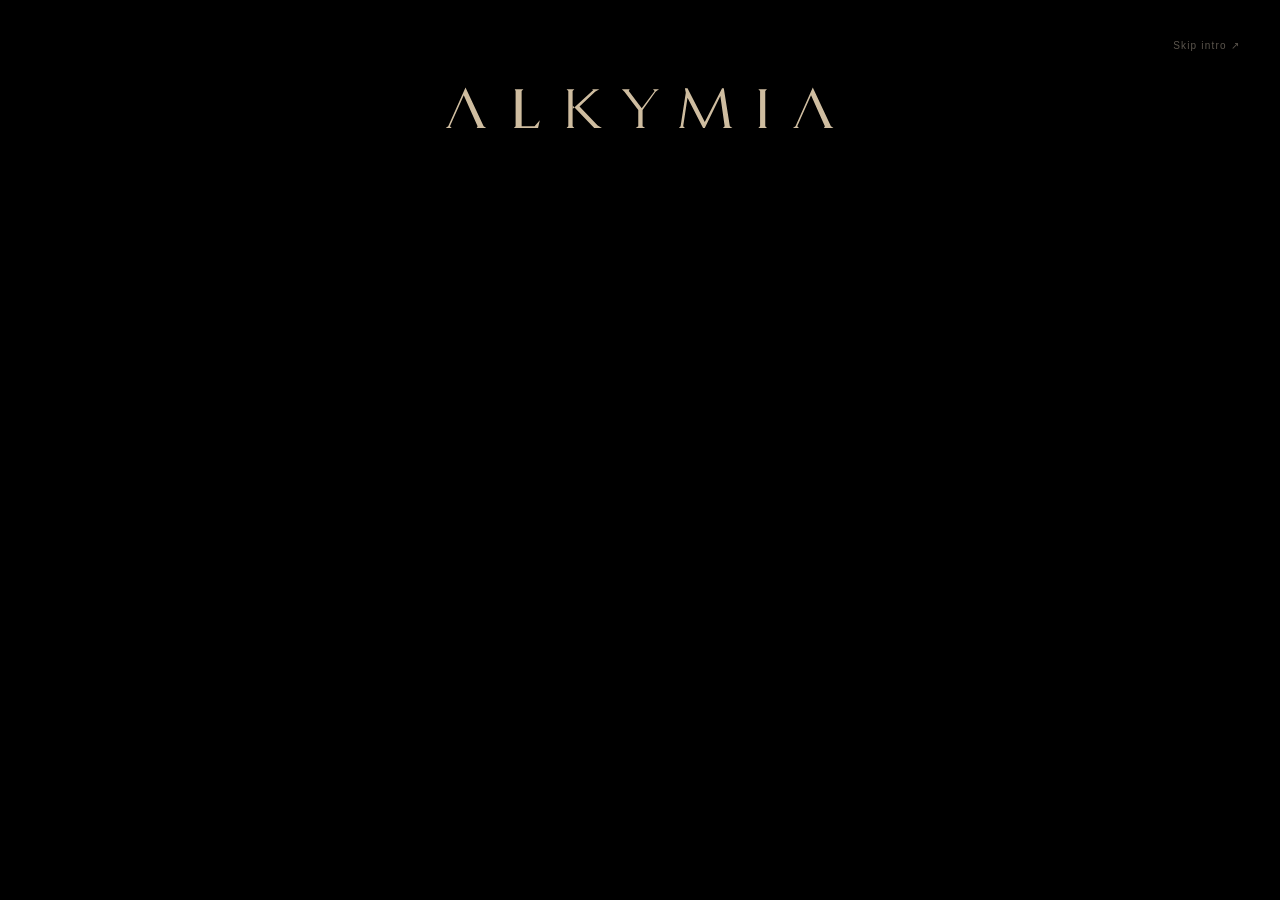
==== index.html @ dfc19af5 "Reveal the live city through dust and expand the river surface" ====
<!doctype html><html lang="en" data-light="night"><head><meta charset="UTF-8"><meta name="viewport" content="width=device-width,initial-scale=1"><meta name="theme-color" content="#101619"><title>Alkymia — Immersive World Study</title><link rel="icon" href="favicon.svg" type="image/svg+xml"><link rel="stylesheet" href="style.css?v=layout-v2"><link rel="stylesheet" href="world/world.css?v=seam-v8"><script type="module" src="world/world.js?v=motion-v16"></script><link rel="canonical" href="https://mvisl.github.io/alkymia/"><script>(()=>{const address=new URL(location.href);if(address.searchParams.has('v')){address.searchParams.delete('v');history.replaceState(history.state,'',address.pathname+address.search+address.hash);}})();</script><link rel="stylesheet" href="world/intro.css?v=dust-v21"><script type="module" src="world/intro.js?v=dust-v21"></script><script type="module" src="world/depth.js?v=river-v21"></script><link rel="stylesheet" href="world/depth.css?v=solid-masks-v6"></head><body class="world-study"><section class="genesis" aria-label="The beginning of Alkymia"><video class="genesis-film" playsinline muted preload="metadata" poster="world/media/genesis-poster.jpg?v=dust-v21" aria-hidden="true"><source src="world/media/genesis.mp4?v=dust-v21" type="video/mp4"></video><p class="genesis-status sr-only" role="status" aria-live="polite"></p><button class="genesis-skip">Skip intro ↗</button><div class="genesis-word-shell"><svg class="genesis-word" viewBox="0 0 450 52" role="img" aria-label="Alkymia"><use href="assets/alkymia-wordmark.svg#wordmark"/></svg></div><button class="genesis-vessel" aria-label="Enter the world of Alkymia"><img src="assets/intro-vessel.png" alt="A small glass alchemical vessel, filled with light"><span class="genesis-enter"><svg viewBox="0 0 721 52" aria-hidden="true"><use href="assets/enter-the-world.svg#lettering"/></svg><span class="sr-only">Enter the world</span></span></button></section><button class="world-motion" aria-pressed="false" aria-label="Pause landscape motion">Pause motion</button><button class="genesis-replay" aria-label="Replay the introduction">The beginning ↺</button><a class="skip" href="#world-navigation">Skip to the places</a><header class="world-header"><a class="world-brand" href="./" aria-label="Alkymia home"><svg class="brand-mark" viewBox="0 0 450 52" aria-hidden="true" focusable="false"><use href="assets/alkymia-wordmark.svg#wordmark"/></svg></a></header><div class="lighting-controls world-lighting" role="group" aria-label="Landscape lighting"><div class="lighting-track"><span class="lighting-indicator" aria-hidden="true"></span><button data-light-choice="day" aria-label="Day" title="Day" aria-pressed="false"><svg viewBox="0 0 24 24" aria-hidden="true"><circle cx="12" cy="12" r="4"/><path d="M12 2v2M12 20v2M2 12h2M20 12h2M4.9 4.9l1.4 1.4M17.7 17.7l1.4 1.4M19.1 4.9l-1.4 1.4M6.3 17.7l-1.4 1.4"/></svg><span class="light-tooltip" aria-hidden="true">Day</span></button><button data-light-choice="sunset" aria-label="Sunset" title="Sunset" aria-pressed="false"><svg viewBox="0 0 24 24" aria-hidden="true"><path d="M3 15.5h18M5 19h14M7 15a5 5 0 0 1 10 0M12 3v3M4.5 7.5l2 2M19.5 7.5l-2 2"/></svg><span class="light-tooltip" aria-hidden="true">Sunset</span></button><button data-light-choice="night" aria-label="Night" title="Night" aria-pressed="true"><svg viewBox="0 0 24 24" aria-hidden="true"><path d="M19.6 15.2A8 8 0 0 1 8.8 4.4 8.1 8.1 0 1 0 19.6 15.2Z"/><path class="star" d="M17.5 3v4M15.5 5h4"/></svg><span class="light-tooltip" aria-hidden="true">Night</span></button></div></div>
<main><h1 class="sr-only">Explore the world of Alkymia</h1><div class="scene-shell"><div class="world-window" tabindex="0" aria-label="Panoramic landscape. Scroll horizontally or use the view arrows to explore."><div class="world-canvas"><svg viewBox="0 80 1672 435" preserveAspectRatio="none" role="img" aria-label="A living engraving of a river, tower, aquarium, palace and bridge"><image class="light-layer light-day" href="assets/world-day.png" width="1672" height="941" preserveAspectRatio="none"/><image class="light-layer light-sunset" href="assets/world-sunset.png" width="1672" height="941" preserveAspectRatio="none"/></svg><div class="depth-scene light-layer light-night" role="img" aria-label="The layered night landscape of Alkymia"><div class="depth-plane" data-plane="base"><img src="world/layers/base.webp" alt="" width="3344" height="870" decoding="async" draggable="false" style="left:0.0000000%;top:0.0000000%;width:100.0000000%;height:100.0000000%"></div><div class="depth-plane" data-plane="sky"><img src="world/layers/sky.webp" alt="" width="3344" height="240" decoding="async" draggable="false" style="left:0.0000000%;top:0.0000000%;width:100.0000000%;height:27.5862069%"></div><div class="depth-plane" data-plane="city"><img src="world/layers/city.webp" alt="" width="3344" height="870" decoding="async" draggable="false" style="left:0.0000000%;top:0.0000000%;width:100.0000000%;height:100.0000000%"></div><div class="depth-plane" data-plane="water"><img src="world/layers/water.webp" alt="" width="1760" height="148" decoding="async" draggable="false" style="left:33.1937799%;top:82.9885057%;width:52.6315789%;height:17.0114943%"></div><div class="depth-plane" data-plane="landmarks"><img src="world/layers/landmarks.webp" alt="" width="3210" height="870" decoding="async" draggable="false" style="left:0.0000000%;top:0.0000000%;width:95.9928230%;height:100.0000000%"></div><div class="depth-plane" data-plane="left-bank"><img src="world/layers/left-bank.webp" alt="" width="2550" height="862" decoding="async" draggable="false" style="left:5.9808612%;top:0.9195402%;width:76.2559809%;height:99.0804598%"></div><div class="depth-plane" data-plane="right-bank"><img src="world/layers/right-bank.webp" alt="" width="2564" height="860" decoding="async" draggable="false" style="left:18.7799043%;top:1.1494253%;width:76.6746411%;height:98.8505747%"></div><div class="depth-plane" data-plane="left-tree"><img src="world/layers/left-tree.webp" alt="" width="486" height="870" decoding="async" draggable="false" style="left:0.0000000%;top:0.0000000%;width:14.5334928%;height:100.0000000%"></div><div class="depth-plane" data-plane="right-tree"><img src="world/layers/right-tree.webp" alt="" width="3004" height="870" decoding="async" draggable="false" style="left:10.1674641%;top:0.0000000%;width:89.8325359%;height:100.0000000%"></div></div><svg class="world-dimmer" viewBox="0 80 1672 435" preserveAspectRatio="none" aria-hidden="true"><defs><filter id="focus-soften" x="-10%" y="-10%" width="120%" height="120%"><feGaussianBlur stdDeviation="4"/></filter><mask id="focus-cutout" maskUnits="userSpaceOnUse" x="0" y="80" width="1672" height="435"><rect x="0" y="80" width="1672" height="435" fill="white"/><path id="focus-silhouette" fill="black" fill-rule="evenodd" filter="url(#focus-soften)"/></mask></defs><rect x="0" y="80" width="1672" height="435" fill="var(--surround)" mask="url(#focus-cutout)"/></svg><div id="world-landmarks"></div></div></div></div><div class="pan-controls"><button data-pan="-1" aria-label="Explore to the left">←</button><p>Drag to explore <span>·</span> Select a landmark</p><button data-pan="1" aria-label="Explore to the right">→</button></div><nav id="world-navigation" aria-label="The five places"></nav></main><dialog id="space-dialog" aria-labelledby="space-title"><div class="dialog-shell"><button class="close" aria-label="Close this space">Close <span aria-hidden="true">×</span></button><div id="space-content"></div><nav class="space-navigation" aria-label="Other places"></nav></div></dialog>
</body></html>
---- style.css ----
:root{--paper:#f5ebdb;--ink:#302b23;--muted:#6d6252;--line:#cbb99d;--accent:#936d38;color-scheme:light;font-family:Georgia,'Times New Roman',serif;color:var(--ink);background:var(--paper)}*{box-sizing:border-box}html{scroll-behavior:smooth;scroll-padding-top:28px}body{margin:0;background:radial-gradient(ellipse at 50% 12%,#fff9ec80,transparent 70%),var(--paper)}a{color:inherit;text-decoration:none}button{font:inherit;color:inherit}a:focus-visible,button:focus-visible{outline:2px solid var(--accent);outline-offset:6px}::selection{background:#d8c29e}.skip{position:fixed;top:-100px;left:16px;background:var(--paper);padding:15px;z-index:10}.skip:focus{top:12px}.masthead{max-width:1600px;margin:auto;padding:30px 5% 20px;display:flex;align-items:center;justify-content:space-between;gap:30px}.wordmark{font-size:clamp(30px,3.6vw,60px);letter-spacing:.25em;line-height:1}.masthead nav{display:flex;gap:26px;font:11px/1.5 Arial,sans-serif;letter-spacing:.13em;text-transform:uppercase}.masthead nav a{padding:10px 0;border-bottom:1px solid transparent}.masthead nav a:hover{border-color:var(--accent)}.world{max-width:1800px;margin:auto}.landscape{position:relative}.panorama{display:block;width:100%;height:auto}.hotspot{position:absolute;transform:translate(-50%,-50%);width:36px;height:36px;border:1px solid #f8efdfdd;border-radius:50%;display:grid;place-items:center;background:#302b236b;color:#fff8eb;box-shadow:0 0 0 5px #f8efdf28;transition:background .2s}.hotspot:before{content:'+';font:22px/1 Georgia}.hotspot span{color:var(--ink);pointer-events:none;position:absolute;bottom:48px;white-space:nowrap;text-align:center;padding:10px 16px;background:var(--paper);border:1px solid var(--line);opacity:0;transform:translateY(4px);transition:.2s;font-size:13px;letter-spacing:.05em}.hotspot span small{display:block;font:11px/1.7 Arial,sans-serif;letter-spacing:0;color:var(--muted)}.hotspot:hover,.hotspot:focus-visible{background:var(--ink);z-index:2}.hotspot:hover span,.hotspot:focus-visible span{opacity:1;transform:none}.world-caption{text-align:center;padding:18px 20px 42px}.edition{font:9px/1.5 Arial,sans-serif;text-transform:uppercase;letter-spacing:.23em;color:var(--muted)}h1{font-weight:400;font-style:italic;font-size:clamp(23px,2.8vw,43px);letter-spacing:.14em;line-height:1.3;margin:17px 0 10px}.world-caption p{font-size:14px;color:var(--muted);margin:0}.explore-link{display:inline-block;margin-top:22px;font:10px/2 Arial,sans-serif;letter-spacing:.14em;text-transform:uppercase}.explore-link span{margin-left:15px}.places{max-width:1580px;margin:0 auto;padding:0 35px 55px}.place-list{display:grid;grid-template-columns:repeat(5,minmax(0,1fr));gap:12px}.place{display:block;text-align:center;padding-bottom:24px;position:relative}.place svg{display:block;width:100%;aspect-ratio:1.35;overflow:hidden;mix-blend-mode:multiply;transition:transform .35s}.place:hover svg{transform:translateY(-5px)}.place h2{font-size:15px;font-weight:400;letter-spacing:.2em;text-transform:uppercase;margin:15px 0 8px}.place p{font:12px/1.5 Arial,sans-serif;margin:0;color:var(--muted)}.place:after{content:'';display:block;width:26px;height:1px;background:var(--accent);margin:20px auto 0;transition:width .2s}.place:hover:after{width:55px}.colophon{max-width:1480px;margin:0 auto;padding:30px 25px;border-top:1px solid var(--line);display:flex;justify-content:space-between;gap:20px;font-style:italic;color:var(--muted);font-size:13px}footer{max-width:1480px;margin:auto;padding:0 25px 25px;display:flex;justify-content:space-between;gap:20px;font:9px/1.5 Arial,sans-serif;text-transform:uppercase;letter-spacing:.12em;color:var(--muted)}dialog{border:1px solid var(--line);padding:0;background:var(--paper);color:var(--ink);width:min(880px,calc(100% - 40px));max-height:90dvh;overflow:auto}dialog::backdrop{background:#29251e99;backdrop-filter:blur(5px)}.dialog-shell{padding:45px 65px}.close{display:block;margin-left:auto;background:none;border:0;cursor:pointer;font:11px Arial,sans-serif;letter-spacing:.1em;text-transform:uppercase;min-height:44px}.close span{font-size:24px;margin-left:15px;vertical-align:middle}.space-art{width:240px;max-width:65%;display:block;margin:0 auto;mix-blend-mode:multiply}.space-eyebrow{font:10px Arial,sans-serif;letter-spacing:.18em;text-transform:uppercase;color:var(--muted);margin-top:24px}#space-title{font-size:clamp(32px,5vw,52px);font-weight:400;margin:12px 0}.space-line{font-size:23px;font-style:italic;line-height:1.45}.space-body{font:15px/1.8 Arial,sans-serif;color:var(--muted);max-width:580px}.space-details{list-style:none;padding:0;display:flex;flex-wrap:wrap;gap:0 25px;font:12px/2.5 Arial,sans-serif}.space-details li{border-bottom:1px solid var(--line)}.space-navigation{display:flex;justify-content:space-between;gap:20px;border-top:1px solid var(--line);padding-top:20px;margin-top:35px;font:11px/1.5 Arial,sans-serif}.space-navigation a{padding:12px 0}.no-script{padding:30px;line-height:1.8}
@media(min-width:1800px){.landscape{margin-top:10px}}
@media(max-width:1000px){.masthead{flex-direction:column;padding:28px 25px 16px;gap:20px}.masthead nav{gap:24px}.places{padding:0 22px 35px}.place h2{font-size:12px;letter-spacing:.12em}.place p{font-size:10px}.hotspot{width:32px;height:32px}.world-caption{padding-bottom:30px}}
@media(max-width:760px){.masthead{padding:28px 20px 12px;gap:18px}.wordmark{font-size:36px}.masthead nav{width:100%;justify-content:space-between;gap:8px;font-size:9px;letter-spacing:.07em}.landscape{height:250px;overflow:hidden}.panorama{height:100%;width:960px;max-width:none;position:absolute;left:50%;transform:translateX(-50%)}#hotspots{display:none}.world-caption{padding:25px 24px 30px}h1{font-size:27px;letter-spacing:.06em;max-width:300px;margin:14px auto}.world-caption p{font-size:13px}.edition{font-size:8px}.explore-link{margin-top:17px}.places{padding:0 22px 30px}.place-list{display:flex;flex-direction:column;gap:0}.place{display:grid;grid-template-columns:43% 1fr;align-items:center;text-align:left;gap:10px;padding:22px 0;border-top:1px solid var(--line)}.place svg{grid-row:1;aspect-ratio:1.25}.place h2{font-size:15px;letter-spacing:.13em;margin:0 0 9px}.place p{font-size:12px;line-height:1.6}.place:after{display:none}.place-copy:after{content:'Explore →';display:block;margin-top:15px;color:var(--accent);font:9px Arial,sans-serif;letter-spacing:.12em;text-transform:uppercase}.colophon{margin:0 22px;padding:24px 0;flex-direction:column;gap:10px;font-size:12px}footer{padding:0 22px 25px;font-size:8px}.dialog-shell{padding:18px 25px 30px}.space-line{font-size:20px}.space-body{font-size:14px}.space-navigation{font-size:10px}.close{padding-right:0}}
@media(prefers-reduced-motion:reduce){html{scroll-behavior:auto}*,*:before,*:after{transition:none!important}}
.panorama{mask-image:linear-gradient(to bottom,#000 90%,transparent 100%)}.place svg,.space-art{mask-image:radial-gradient(ellipse 67% 68% at 50% 50%,#000 58%,transparent 100%)}

/* The site shell stays dark; time of day belongs to the illustrated world. */
:root{--paper:#151c20;--ink:#eee1c9;--muted:#bfb29e;--line:#46504f;--accent:#d1ad74;color-scheme:dark;background:#101619}
body{background:radial-gradient(ellipse at 50% 0%,#26303866,transparent 65%),#101619}
.lighting-controls{display:flex;align-items:center;justify-content:space-between;gap:16px;margin:0 auto;padding:10px 5% 20px;max-width:1600px}.lighting-label{font:10px/1.5 Arial,sans-serif;letter-spacing:.13em;text-transform:uppercase;color:var(--muted)}.lighting-controls>div{display:flex;gap:5px}.lighting-controls button{background:transparent;border:1px solid transparent;border-radius:0;padding:10px 15px;min-height:44px;cursor:pointer;font:11px Arial,sans-serif;letter-spacing:.08em;color:var(--muted)}.lighting-controls button[aria-pressed="true"]{border-color:var(--accent);color:var(--ink);background:#ffffff06}.lighting-controls button:hover{color:var(--ink)}
.light-layer{opacity:0;transition:opacity 1.8s ease-in-out}.light-day{opacity:1}[data-light="sunset"] .light-sunset,[data-light="night"] .light-night{opacity:1}
.place svg,.space-art{mix-blend-mode:normal;mask-image:radial-gradient(ellipse 62% 65% at 50% 50%,#000 45%,transparent 100%)}
.panorama{mask-image:linear-gradient(to bottom,transparent 0%,#000 7%,#000 86%,transparent 100%)}
.hotspot{background:#11191cc9;color:#f5e8cf;border-color:#ddccb2aa}.hotspot:hover,.hotspot:focus-visible{background:#263238}.hotspot span{box-shadow:0 8px 28px #0006}
[data-light="day"] .landscape{background:#f5ebdb}.landscape{transition:background-color 1.8s}.masthead nav a{display:inline-block;min-height:44px;padding-top:14px}
@media(max-width:760px){.lighting-controls{flex-direction:column;padding:0 20px 15px;gap:3px}.lighting-label{font-size:8px}.lighting-controls button{padding:10px 20px}.landscape{height:250px}.place-list{gap:0}}
@media(prefers-reduced-motion:reduce){.light-layer,.landscape{transition:none}}
/* Explicit user choice: page surroundings follow the selected illumination. */
:root{--surround:#101619;--atmosphere:#263038}
:root[data-light="sunset"]{--surround:#1a1a1e;--atmosphere:#393337;--paper:#232226;--ink:#eddfc8;--muted:#c3b5a1;--line:#494344;--accent:#c8a477}
:root[data-light="day"]{--surround:#f5ebdb;--atmosphere:#fff9ec;--paper:#f5ebdb;--ink:#302b23;--muted:#6d6252;--line:#cbb99d;--accent:#936d38;color-scheme:light}
html{background:var(--surround)}body{background:var(--surround);color:var(--ink)}
html,body,.masthead,.world-caption,.colophon,footer,dialog,.lighting-controls button,.place p{transition:background-color 1.8s ease,color 1.8s ease,border-color 1.8s ease}
[data-light="day"] .landscape{background:transparent}
.lighting-controls button[aria-pressed="true"]{background:transparent}
@media(prefers-reduced-motion:reduce){html,body,.masthead,.world-caption,.colophon,footer,dialog,.lighting-controls button,.place p{transition:none}}

[data-light="sunset"] .panorama{mask-image:linear-gradient(to bottom,transparent 0%,#000 16%,#000 75%,transparent 100%)}

/* Floating three-position atmosphere control. */
.lighting-controls{position:fixed;top:max(20px,env(safe-area-inset-top));right:max(24px,env(safe-area-inset-right));z-index:8;display:block;max-width:none;margin:0;padding:0}
.lighting-controls .lighting-track{position:relative;isolation:isolate;display:flex;gap:3px;padding:5px;border:1px solid transparent;border-radius:32px;background:color-mix(in srgb,var(--paper) 86%,transparent);backdrop-filter:blur(18px);box-shadow:0 8px 30px #0002,inset 0 1px 0 #ffffff08}
.lighting-indicator{position:absolute;z-index:-1;top:5px;left:5px;width:44px;height:44px;border-radius:50%;background:color-mix(in srgb,var(--accent) 17%,var(--paper));box-shadow:inset 0 0 0 1px color-mix(in srgb,var(--accent) 35%,transparent),0 2px 9px #0002;transform:translateX(0);transition:transform .55s cubic-bezier(.22,1,.36,1),background-color 1.8s}
[data-light="sunset"] .lighting-indicator{transform:translateX(47px)}[data-light="day"] .lighting-indicator{transform:translateX(94px)}
.lighting-controls button{position:relative;display:grid;place-items:center;flex:none;width:44px;height:44px;min-height:44px;padding:0;border:0;border-radius:50%;background:transparent;color:var(--muted);cursor:pointer;transition:color .4s}
.lighting-controls button[aria-pressed="true"]{border:0;background:transparent;color:var(--ink)}
.lighting-controls button svg{width:21px;height:21px;fill:none;stroke:currentColor;stroke-width:1.3;stroke-linecap:round;stroke-linejoin:round;transition:transform .4s}
.lighting-controls button:hover svg{transform:translateY(-1px)}.lighting-controls button:focus-visible{outline-offset:2px}
.light-tooltip{position:absolute;top:calc(100% + 14px);left:50%;transform:translate(-50%,-4px);pointer-events:none;opacity:0;background:var(--paper);color:var(--ink);border:1px solid var(--line);padding:7px 10px;border-radius:4px;font:10px/1.3 Arial,sans-serif;letter-spacing:.05em;transition:opacity .2s,transform .2s}
.lighting-controls button:hover .light-tooltip,.lighting-controls button:focus-visible .light-tooltip{opacity:1;transform:translate(-50%,0)}
@media(min-width:1001px){.masthead{padding-right:220px}}
@media(max-width:760px){.lighting-controls{top:max(18px,env(safe-area-inset-top));right:max(12px,env(safe-area-inset-right));padding:0;display:block}.masthead{padding:33px 18px 12px;gap:20px}.masthead .wordmark{align-self:flex-start;font-size:22px;letter-spacing:.18em}.masthead nav{margin-top:9px}.lighting-controls button{padding:0}}
@media(prefers-reduced-motion:reduce){.lighting-indicator,.lighting-controls button svg{transition:none}}

/* Compact sun → sunset → moon dial. */
.lighting-controls .lighting-track{gap:3px;padding:3px;border-radius:24px}
.lighting-controls button{width:24px;height:28px;min-height:28px}
.lighting-controls button:after{content:'';position:absolute;inset:-8px 0;border-radius:15px}
.lighting-controls button svg{width:15px;height:15px}
.lighting-indicator{top:3px;left:3px;width:24px;height:28px;border-radius:16px;transform:translateX(54px);transition:transform .65s cubic-bezier(.22,1,.36,1),background-color 1.8s}
[data-light="night"] .lighting-indicator{transform:translateX(54px)}[data-light="sunset"] .lighting-indicator{transform:translateX(27px)}[data-light="day"] .lighting-indicator{transform:translateX(0)}
.lighting-controls button[aria-pressed="true"] svg{animation:light-awakens .65s cubic-bezier(.22,1,.36,1) both}
@keyframes light-awakens{0%{transform:rotate(-22deg) scale(.75);opacity:.45}65%{transform:rotate(5deg) scale(1.08);opacity:1}100%{transform:rotate(0) scale(1);opacity:1}}
@media(min-width:1001px){.masthead{padding-right:155px}}
@media(max-width:760px){.lighting-controls{top:max(26px,env(safe-area-inset-top));right:max(16px,env(safe-area-inset-right))}.masthead .wordmark{font-size:26px}.masthead{padding-top:30px}}
@media(prefers-reduced-motion:reduce){.lighting-controls button[aria-pressed="true"] svg{animation:none}.lighting-indicator{transition:none}}

/* Circular cells, including the sliding selection. */
.lighting-controls button{width:24px;height:24px;min-height:24px;border-radius:50%}
.lighting-indicator{width:24px;height:24px;border-radius:50%}
.menu-toggle{display:none}
#mobile-menu{position:fixed;inset:0 auto 0 0;margin:0;width:min(86vw,360px);max-width:none;height:100dvh;max-height:100dvh;border:0;border-right:1px solid var(--line);padding:30px 26px;background:var(--paper);color:var(--ink)}
#mobile-menu[open]{animation:drawer-arrives .35s cubic-bezier(.22,1,.36,1)}
#mobile-menu::backdrop{background:#060b10a6;backdrop-filter:blur(6px)}
.drawer-top{display:flex;justify-content:space-between;align-items:center;gap:12px}.drawer-top h2{font-size:19px;font-weight:400;letter-spacing:.04em;margin:0}.menu-close{background:none;border:0;min-width:44px;min-height:44px;font-size:30px;cursor:pointer}
#mobile-menu nav{display:flex;flex-direction:column;margin-top:30px}#mobile-menu nav a{padding:20px 0;border-bottom:1px solid var(--line);font-size:24px}#mobile-menu nav small{display:block;margin-bottom:8px;font:9px Arial,sans-serif;letter-spacing:.12em;text-transform:uppercase;color:var(--muted)}.drawer-note{font-size:13px;font-style:italic;color:var(--muted);margin-top:35px}
@keyframes drawer-arrives{from{transform:translateX(-100%);opacity:.5}to{transform:translateX(0);opacity:1}}
@media(max-width:760px){.masthead{display:block;height:86px;padding:32px 0 0;text-align:center}.masthead .wordmark{font-size:18px;letter-spacing:.18em}.masthead nav{display:none}.menu-toggle{display:flex;flex-direction:column;justify-content:center;align-items:center;gap:5px;position:fixed;top:20px;left:max(10px,env(safe-area-inset-left));z-index:8;width:44px;height:44px;border:0;border-radius:50%;background:color-mix(in srgb,var(--surround) 85%,transparent);backdrop-filter:blur(12px);cursor:pointer;color:var(--ink)}.menu-toggle span{display:block;width:18px;height:1px;background:currentColor}.lighting-controls{top:26px}}
@media(prefers-reduced-motion:reduce){#mobile-menu[open]{animation:none}}

/* Quiet editorial details; structural rules should recede behind the artwork. */
:root{--line:#eee1c91c;--quiet:#969b99}
:root[data-light="sunset"]{--line:#eddfc81c;--quiet:#a8a5a0}
:root[data-light="day"]{--line:#302b2324;--quiet:#716b62}
#mobile-menu{border-right-color:var(--line);padding:28px 28px 36px}
.drawer-top h2{font-size:18px;letter-spacing:.015em;font-weight:400}
#mobile-menu nav{margin-top:25px}
#mobile-menu nav a{font-weight:400;font-size:25px;line-height:1.2;padding:22px 0 23px;transition:color .3s}
#mobile-menu nav small{font-size:9px;line-height:1.6;letter-spacing:.16em;color:var(--quiet);font-weight:400;margin-bottom:10px}
.menu-close svg{width:19px;height:19px;fill:none;stroke:currentColor;stroke-width:1.2;stroke-linecap:round}.menu-close{color:var(--muted)}
.drawer-note{font-size:12px;font-weight:400;letter-spacing:.015em;color:var(--quiet);margin-top:30px}
.place:after{background:color-mix(in srgb,var(--accent) 55%,transparent)}
/* Asymmetric strokes share a left edge: a small engraved gesture. */
.menu-toggle span{align-self:flex-start;margin-left:12px;border-radius:1px;transform-origin:left center;transition:width .35s cubic-bezier(.22,1,.36,1),opacity .3s}
.menu-toggle span:nth-child(1){width:14px;opacity:1}
.menu-toggle span:nth-child(2){width:18px}
.menu-toggle span:nth-child(3){width:9px;opacity:1}
@media(hover:hover){.menu-toggle:hover span:nth-child(1){width:17px}.menu-toggle:hover span:nth-child(3){width:12px}}
@media(prefers-reduced-motion:reduce){.menu-toggle span{transition:none}}

/* A quiet secondary link, attached to the lighting control rather than the page flow. */
.world-study-link{position:fixed;z-index:7;top:57px;right:24px;display:block;width:86px;margin:0;padding:7px 0;text-align:center;color:var(--quiet);font:9px/1.5 Arial,sans-serif;letter-spacing:.08em;text-transform:none;border:0;transition:color .25s}
.world-study-link span{margin-left:3px;font-size:10px}.world-study-link:hover{color:var(--ink)}
@media(max-width:760px){.world-study-link{top:61px;right:16px;font-size:8px;margin:0}}

/* Custom vector lettering; follows the existing illumination ink palette. */
.brand-mark{display:block;width:100%;height:auto;overflow:visible;fill:currentColor}.wordmark{display:inline-block;width:clamp(220px,27vw,420px);letter-spacing:0;line-height:1;flex-shrink:0}.world-brand{display:inline-block;width:185px;line-height:1}
@media(max-width:760px){.masthead .wordmark{width:126px;font-size:0;vertical-align:middle}.world-header .world-brand{width:125px}}
/* Height-aware composition for the original view only. */
@media(min-width:1001px) and (min-aspect-ratio:3/2){
 body:not(.world-study) .masthead{padding-top:20px;padding-bottom:16px}
 body:not(.world-study) .world-caption{padding:8px 20px 18px}
 body:not(.world-study) .world-caption .edition,body:not(.world-study) .world-caption .explore-link{display:none}
 body:not(.world-study) .world-caption h1{font-size:28px;margin:5px 0 7px;letter-spacing:.09em}
 body:not(.world-study) .places{padding-bottom:22px}
 body:not(.world-study) .place svg{max-width:clamp(145px,20svh,245px);margin-inline:auto}
 body:not(.world-study) .place h2{margin-top:8px}
 body:not(.world-study) .place{padding-bottom:8px}
 body:not(.world-study) .place:after{margin-top:12px}
}
@media(min-width:1001px) and (min-aspect-ratio:17/10),(min-width:1001px) and (max-height:740px){
 body:not(.world-study) .world-caption p{display:none}
 body:not(.world-study) .world-caption{padding:5px 20px 12px}
 body:not(.world-study) .world-caption h1{font-size:clamp(20px,2.8svh,27px);margin:0}
 body:not(.world-study) .landscape{width:min(100%,calc(max(210px,100svh - 305px)*3.8437));margin-inline:auto}
 body:not(.world-study) .place svg{max-width:clamp(130px,20svh,220px)}
 body:not(.world-study) .colophon{padding-top:18px;padding-bottom:18px}
}
/* Selected text must remain readable over every lighting palette. */
::selection{background:#d8c29e;color:#302b23}

.place h2{font:14px/1.4 Arial,sans-serif;letter-spacing:.015em;text-transform:none}.place p{font:italic 13px/1.5 Georgia,serif;letter-spacing:.05em}
@media(max-width:1000px) and (min-width:761px){.place h2{font-size:12px}.place p{font-size:11px}}
@media(max-width:760px){.place h2{font-size:15px}.place p{font-size:13px}}
/* The immersive experiment uses the card edition on compact screens. */
@media(max-width:760px){.world-study-link{display:none}}
---- world/world.css ----
.sr-only{position:absolute;width:1px;height:1px;padding:0;margin:-1px;overflow:hidden;clip-path:inset(50%);white-space:nowrap;border:0}.world-study{min-height:100svh;overflow-x:hidden}.world-header{position:absolute;top:29px;left:4%;right:140px;z-index:3;display:flex;align-items:center;justify-content:space-between;gap:20px}.world-brand{font-size:26px;letter-spacing:.24em}.back-study{font:9px/1.5 Arial,sans-serif;letter-spacing:.12em;text-transform:uppercase;color:var(--muted);padding:10px}.world-window{height:calc(100svh - 126px);min-height:350px;overflow-x:auto;overflow-y:hidden;scrollbar-width:none;cursor:grab;overscroll-behavior-x:contain;touch-action:pan-x;mask-image:linear-gradient(to bottom,transparent,#000 14%,#000 83%,transparent);outline-offset:-5px}.world-window::-webkit-scrollbar{display:none}.world-canvas{position:relative;height:100%;width:max(100vw,calc((100svh - 126px)*3.8437));min-width:1345px}.world-canvas>svg{width:100%;height:100%;display:block;user-select:none}.world-window.is-dragging{cursor:grabbing}.world-window.is-dragging .landmark{pointer-events:none}#world-landmarks{position:absolute;inset:0}.landmark{position:absolute;border-radius:24%;outline-offset:-3px;cursor:pointer;-webkit-tap-highlight-color:transparent}.landmark:before{content:'';position:absolute;inset:8%;border-radius:50%;background:radial-gradient(ellipse,#ead8b910,transparent 70%);opacity:0;transition:opacity .5s}.landmark.is-emphasized:before,.landmark:focus-visible:before{opacity:1}.landmark-caption{position:absolute;bottom:5%;left:50%;transform:translate(-50%,7px);white-space:nowrap;opacity:0;pointer-events:none;text-align:center;transition:opacity .35s,transform .35s;text-shadow:0 2px 14px var(--surround),0 1px 5px var(--surround);padding:10px 16px;background:color-mix(in srgb,var(--surround) 85%,transparent);border-radius:2px}.landmark-caption b{display:block;font:italic 19px Georgia,serif;font-weight:400}.landmark-caption small{display:block;margin-top:6px;font:10px Arial,sans-serif;letter-spacing:.05em;color:var(--muted)}.landmark.is-emphasized .landmark-caption,.landmark:focus-visible .landmark-caption{opacity:1;transform:translate(-50%,0)}.pan-controls{position:relative;margin:-14px auto 7px;display:flex;justify-content:center;align-items:center;gap:22px}.pan-controls p{margin:0;font:9px Arial,sans-serif;letter-spacing:.12em;color:var(--quiet)}.pan-controls p span{padding:0 8px}.pan-controls button{border:0;background:none;color:var(--muted);min-width:44px;min-height:44px;cursor:pointer;font:22px Georgia,serif}#world-navigation{display:flex;justify-content:center;gap:clamp(20px,5vw,80px);padding:0 25px}#world-navigation a{padding:8px 0;text-align:center}#world-navigation span{display:block;font:12px Georgia,serif;letter-spacing:.07em}#world-navigation small{display:block;margin-top:5px;font:9px Arial,sans-serif;color:var(--quiet)}#world-navigation a:hover,#world-navigation a[aria-current="location"]{color:var(--accent)}.world-footer{max-width:none;padding:24px 4% 16px;font-size:8px;border:0}.world-lighting{top:24px}
@media(max-width:650px){.world-header{top:29px;left:20px;right:118px;display:block}.world-brand{font-size:18px}.back-study{display:block;font-size:8px;padding:8px 0}.world-window{height:calc(100svh - 160px);min-height:340px;mask-image:linear-gradient(to bottom,transparent,#000 19%,#000 84%,transparent)}.world-canvas{width:max(100vw,calc((100svh - 160px)*3.8437));min-width:1307px}.pan-controls{gap:12px;margin:-9px 0 5px}.pan-controls p{font-size:8px;letter-spacing:.04em}.pan-controls p span{padding:0 4px}#world-navigation{display:grid;grid-template-columns:repeat(5,minmax(0,1fr));gap:8px;padding:0 12px}#world-navigation span{font-size:10px;line-height:1.3}#world-navigation small{font-size:8px;line-height:1.4}.world-footer{font-size:7px;padding:20px 16px 12px}.landmark-caption b{font-size:17px}}
@media(prefers-reduced-motion:reduce){.landmark-caption,.landmark:before{transition:none}}

/* Full-viewport composition: the scene gets the space left by navigation. */
.world-study{display:grid;grid-template-rows:minmax(0,1fr) auto;height:100svh;min-height:540px}
.world-study>main{display:grid;grid-template-rows:minmax(0,1fr) 44px auto;min-height:0}
.world-window{height:100%;min-height:0}
.world-canvas{height:100%;min-width:0;margin-inline:auto}
.pan-controls{margin:0;gap:22px;min-height:44px}
#world-navigation{padding-block:4px 10px;align-items:start}
.world-footer{width:100%;margin:0;padding:14px 4% 16px;min-height:42px}
.landmark-caption b{font:15px/1.4 Arial,sans-serif;letter-spacing:.01em}.landmark-caption small{font:italic 14px/1.4 Georgia,serif;letter-spacing:.04em}
#world-navigation span{font:12px/1.4 Arial,sans-serif;letter-spacing:.01em}#world-navigation small{font:italic 11px/1.4 Georgia,serif;letter-spacing:.03em}
@media(max-width:650px){.world-study{min-height:560px}.world-window{height:100%;min-height:0}.world-canvas{min-width:0}.pan-controls{margin:0;gap:12px}#world-navigation span{font-size:10px}#world-navigation small{font-size:9px}.landmark-caption b{font-size:14px}.world-footer{padding:12px 16px;min-height:36px}}

.world-canvas>.world-dimmer{position:absolute;inset:0;pointer-events:none;opacity:0;transition:opacity .45s ease}
.world-canvas[data-active]>.world-dimmer{opacity:.3}
.landmark.is-emphasized .landmark-caption{opacity:1;transform:translate(-50%,0)}
#world-navigation a.is-emphasized{color:var(--ink)}#world-navigation a{transition:color .35s}
#world-navigation:has(.is-emphasized) a:not(.is-emphasized){color:var(--quiet)}
@media(prefers-reduced-motion:reduce){.world-canvas>.world-dimmer,#world-navigation a{transition:none}}

/* A restrained camera approach, with a legible fade of the surroundings. */
.world-canvas{transform-origin:50% 50%;will-change:transform}
.world-canvas>.world-dimmer{transition:opacity .95s ease-in-out}
.world-canvas[data-active]>.world-dimmer{opacity:.58}
@media(prefers-reduced-motion:reduce){.world-canvas>.world-dimmer{transition:none}.world-canvas{will-change:auto}}

.world-study{grid-template-rows:minmax(0,1fr)}
.back-study{opacity:.5;transition:opacity .25s}
.back-study:hover,.back-study:focus-visible{opacity:1}
@media(min-width:651px){.back-study{position:fixed;top:24px;right:126px;height:32px;padding:0 10px;display:flex;align-items:center}}

/* Approved night depth study, within the existing scroll/zoom camera. */
.world-canvas>.depth-scene{position:absolute;inset:0;pointer-events:none}

.world-canvas{will-change:auto}


.world-motion{position:fixed;bottom:16px;right:4%;z-index:3;padding:6px 0;background:none;border:0;color:var(--quiet);font:8px/1.5 Arial,sans-serif;letter-spacing:.07em;cursor:pointer;opacity:.55}.world-motion:hover,.world-motion:focus-visible{opacity:1}@media(prefers-reduced-motion:reduce){.world-motion{display:none}}

/* A brief shared darkness joins the independent renderers. The panorama keeps
   its camera and GPU context while the fullscreen Passage owns interaction. */
.section-veil{position:fixed;inset:0;z-index:20000;background:#101619;opacity:0;pointer-events:none;transition:opacity .55s cubic-bezier(.22,.61,.36,1)}
.section-veil.is-covered{opacity:1;transition-duration:.35s}
@media(prefers-reduced-motion:reduce){.section-veil{transition-duration:.15s}}

/* Every place occupies the screen. Passage replaces this reading composition
   with its own spatial page; the other four retain their actual English content. */
#space-dialog{inset:0;width:100vw;max-width:none;height:100svh;max-height:none;margin:0;border:0;border-radius:0;padding:0;background:var(--surround);color:var(--ink);overflow:auto}
#space-dialog::backdrop{background:var(--surround);backdrop-filter:none}
#space-dialog .dialog-shell{padding:0;min-height:100svh;isolation:isolate}
#space-dialog .close{position:fixed;right:4vw;top:24px;z-index:4;padding:12px;color:var(--ink)}
#space-content{padding:14svh 8vw 4svh;min-height:80svh}
#space-dialog .space-art{position:fixed;right:-3vw;top:11svh;width:60vw;max-width:none;height:77svh;margin:0;z-index:-1;pointer-events:none;mask-image:radial-gradient(ellipse 62% 64% at 50% 50%,#000 42%,transparent 100%)}
#space-content>.space-eyebrow,#space-content>h2,#space-content>.space-line,#space-content>.space-body,#space-content>.space-details{max-width:42vw}
#space-dialog #space-title{font-size:clamp(44px,6vw,92px);line-height:1.05;letter-spacing:-.03em;margin:22px 0 28px}
#space-dialog .space-line{font-size:clamp(22px,2.4vw,34px);line-height:1.4}
#space-dialog .space-body{font:15px/1.9 Arial,sans-serif}
#space-dialog .space-navigation{position:relative;margin:0 8vw;padding:16px 0 28px;z-index:2}
#space-dialog[open]{animation:place-arrive .65s ease both}
@keyframes place-arrive{from{opacity:0}to{opacity:1}}
@media(max-width:760px){#space-content{padding:110px 8vw 30px}#space-dialog .space-art{position:relative;right:auto;top:auto;width:100%;height:30svh;z-index:0}#space-content>.space-eyebrow,#space-content>h2,#space-content>.space-line,#space-content>.space-body,#space-content>.space-details{max-width:none}#space-dialog .close{top:12px}#space-dialog .space-navigation{margin-inline:8vw}}
@media(prefers-reduced-motion:reduce){#space-dialog[open]{animation:none}}
---- world/intro.css ----
.genesis{position:fixed;inset:0;z-index:1000;background:#000;color:#cfbda0;display:grid;place-items:center;transition:opacity 2.8s cubic-bezier(.22,.61,.36,1);isolation:isolate}
.genesis-word{position:absolute;width:min(54vw,540px);height:auto;opacity:0;filter:blur(3px);transition:opacity 1.5s ease,filter 2s ease}
.genesis[data-phase=word] .genesis-word{opacity:1;filter:blur(0)}
.genesis-vessel{position:absolute;display:flex;flex-direction:column;align-items:center;background:none;border:0;color:inherit;padding:0;opacity:0;visibility:hidden;transition:opacity 1.8s ease;cursor:pointer}
.genesis-vessel img{display:block;width:auto;height:clamp(180px,32svh,330px);max-width:80vw;object-fit:contain}
.genesis-vessel span{font:10px/1.5 sans-serif;letter-spacing:.23em;text-transform:uppercase;margin-top:22px;color:#ae9d83;opacity:.65}
.genesis[data-phase=vessel] .genesis-vessel{opacity:1;visibility:visible}
.genesis-skip{position:absolute;top:28px;right:30px;border:0;background:none;color:#c9bcaa;opacity:.45;font:10px/1.5 sans-serif;letter-spacing:.12em;cursor:pointer;padding:10px}
.genesis-skip:hover,.genesis-skip:focus-visible{opacity:1}
.genesis.is-leaving{opacity:0;pointer-events:none}
.genesis.is-leaving .genesis-vessel{opacity:0;transition:opacity .9s ease}
.genesis-replay{position:fixed;left:28px;bottom:12px;z-index:10;font:9px/1.5 sans-serif;letter-spacing:.08em;color:var(--ink,#d4c5a8);opacity:.4;background:none;border:0;cursor:pointer;padding:7px}
.genesis-replay:hover,.genesis-replay:focus-visible{opacity:1}
@media(max-width:650px){.genesis-word{width:72vw}.genesis-skip{top:16px;right:14px}.genesis-replay{left:12px;bottom:4px}}
@media(prefers-reduced-motion:reduce){.genesis,.genesis-word,.genesis-vessel{transition-duration:.2s;filter:none}}
.genesis[hidden]{display:none}
.genesis-vessel::after{content:'';display:block;margin-top:16px;width:100px;height:1px;background:#bba581;opacity:.35;transform:scaleX(0);transform-origin:left}
.genesis[data-phase=vessel] .genesis-vessel::after{animation:genesis-wait 7s linear forwards}
@keyframes genesis-wait{to{transform:scaleX(1)}}
@media(prefers-reduced-motion:reduce){.genesis-vessel::after{display:none}}
.genesis-vessel img{mask-image:radial-gradient(ellipse at 50% 45%,#000 38%,rgba(0,0,0,.95) 53%,transparent 75%)}
.genesis-vessel .genesis-enter{display:grid;place-items:center;margin-top:20px;padding:13px 22px;border-radius:30px;background:linear-gradient(135deg,rgba(216,199,167,.12),rgba(117,109,94,.08));box-shadow:inset 0 1px 0 #fff2,inset 0 -1px 0 #c6ad7c0d,0 8px 28px #0005;backdrop-filter:blur(18px);color:#cdbb9c;opacity:.85;transition:background .5s,opacity .5s,box-shadow .5s}
.genesis-enter svg{display:block;width:172px;height:15px;overflow:visible}
.genesis-vessel:hover .genesis-enter,.genesis-vessel:focus-visible .genesis-enter{opacity:1;background:linear-gradient(135deg,#d8c7a72e,#756d5e20);box-shadow:inset 0 1px 0 #fff3,0 0 24px #d0af6b0a}
.genesis-vessel .genesis-enter .sr-only{margin:0;opacity:1}

/* Appearance and recession are one uninterrupted gesture, including the
   final settling above the vessel. Changing phase does not restart it. */
.genesis-word{--word-lift:calc(-1 * clamp(110px,31svh,295px));--word-rest:.72;transition:none}
.genesis[data-phase] .genesis-word{animation:word-emerge-recede 6.5s cubic-bezier(.22,.61,.3,1) both}
@keyframes word-emerge-recede{
 0%{opacity:0;filter:blur(4px);transform:translateY(12px) scale(1.06)}
 42%{opacity:1;filter:blur(0)}
 100%{opacity:1;filter:blur(0);transform:translateY(var(--word-lift)) scale(var(--word-rest))}
}
@media(max-width:650px){.genesis-word{--word-lift:calc(-1 * clamp(100px,29svh,260px));--word-rest:.78}}
@media(prefers-reduced-motion:reduce){.genesis[data-phase] .genesis-word{animation-duration:.2s}}

.genesis-word{z-index:3;pointer-events:none}
.genesis-vessel{z-index:2}
.genesis-vessel::after{display:none}
/* Stable vessel geometry; image and entry label fade independently. */
.genesis-vessel{opacity:1;transition:none;transform:none}
.genesis-vessel img{opacity:0;transform:none;transition:opacity 2.8s cubic-bezier(.22,.61,.36,1)}
.genesis-vessel .genesis-enter{opacity:0;transition:opacity 2s ease,background .5s,box-shadow .5s}
.genesis[data-phase=vessel] .genesis-vessel img{opacity:1}
.genesis[data-phase=vessel] .genesis-enter{opacity:.85}
.genesis[data-phase=vessel] .genesis-vessel:hover .genesis-enter,.genesis[data-phase=vessel] .genesis-vessel:focus-visible .genesis-enter{opacity:1}
@media(prefers-reduced-motion:reduce){.genesis-vessel img,.genesis-vessel .genesis-enter{transition-duration:.2s}}

/* One encoded first frame is held until Enter. The wordmark and CTA remain
   live HTML/SVG; no UI is baked into the cinematic. */
.genesis-film{position:absolute;inset:0;width:100%;height:100%;object-fit:cover;opacity:0;transition:opacity 2.8s cubic-bezier(.22,.61,.36,1);pointer-events:none;z-index:1}
.genesis[data-phase=vessel] .genesis-film{opacity:1}
/* One button spans the visible bottle and its label. */
.genesis-vessel{
 top:var(--vessel-top,25svh);
 left:50%;
 transform:translateX(-50%);
 min-width:min(90vw,var(--vessel-hit-width,150px));
 max-width:90vw;
 padding-top:calc(var(--vessel-hit-height,42svh) + clamp(12px,3svh,26px));
}
.genesis-vessel:focus-visible{outline:none}
.genesis-vessel:focus-visible .genesis-enter{outline:2px solid currentColor;outline-offset:4px}
.genesis-vessel img{display:none}
.genesis-vessel .genesis-enter{margin-top:0}
.genesis-skip{z-index:5}
.genesis.is-playing .genesis-vessel{opacity:0;pointer-events:none;transition:opacity .45s ease}
.genesis.is-leaving .genesis-film{opacity:1}
@media(prefers-reduced-motion:reduce){.genesis-film{transition-duration:.2s}}
/* The encoded viewport never changes size on click or during handoff. */
.genesis-film{object-fit:fill;mask-image:none;transition:opacity 2.8s cubic-bezier(.22,.61,.36,1)}

.genesis-word-shell{position:absolute;inset:0;display:grid;place-items:center;pointer-events:none;z-index:3;transition:opacity .45s ease}
.genesis.is-playing .genesis-word-shell{opacity:0}
/* Match the live scene's fixed upper/lower falloff throughout playback. */
.genesis-film{mask-image:linear-gradient(to bottom,transparent,#000 14%,#000 83%,transparent)}

/* World controls enter after the image has settled, rather than appearing
   as an unrelated logo over the final film frame. The landscape remains live. */
.world-header,.world-lighting,.pan-controls,#world-navigation,.world-motion,.genesis-replay{transition:opacity 1.2s ease}
body[data-intro-state] .world-header,body[data-intro-state] .world-lighting,body[data-intro-state] .pan-controls,body[data-intro-state] #world-navigation,body[data-intro-state] .world-motion,body[data-intro-state] .genesis-replay{opacity:0;pointer-events:none}
.genesis-word{--word-lift:calc(-1 * clamp(150px,38svh,380px))}
.genesis.is-playing .genesis-word-shell{transition-duration:.2s}

@property --dust-opening {
 syntax: '<length>';
 inherits: false;
 initial-value: 0px;
}
.genesis.is-dust-reveal{
 mask-image:radial-gradient(ellipse at 50% 47%,transparent var(--dust-opening),#000 calc(var(--dust-opening) + 32vmin));
 animation:dust-opening 1.4s cubic-bezier(.45,0,.35,1) both;
}
@keyframes dust-opening{from{--dust-opening:0px}to{--dust-opening:135vmax}}
---- world/depth.css ----
/* Flatten static cutouts; avoid panorama-sized promoted surfaces under a mask. */
.world-canvas>.depth-scene{position:absolute;inset:0;pointer-events:none;overflow:hidden}
.depth-scene .depth-plane{position:absolute;inset:0;transform-origin:50% 65%;will-change:auto}
.depth-plane img{position:absolute;display:block;max-width:none;user-select:none;pointer-events:none}
.depth-scene [data-plane=water],.depth-scene [data-plane=sky]{display:none}
.scene-shell{position:relative;min-height:0;overflow:hidden}
.scene-shell>.world-window{height:100%;mask-image:none;-webkit-mask-image:none}
.scene-shell:after{content:'';position:absolute;inset:0;z-index:2;pointer-events:none;background:linear-gradient(to bottom,var(--surround),transparent 14%,transparent 83%,var(--surround))}
@media(prefers-reduced-motion:reduce){.depth-scene .depth-plane{transform:none!important}}
/* The night renderer stays outside the scrolling DOM surface. One camera drives
   it and the existing HTML navigation/focus silhouettes in canonical coordinates. */
.night-renderer{position:absolute;inset:0;overflow:hidden;pointer-events:none}
.night-renderer canvas{position:absolute;inset:0;display:block;width:100%;height:100%}
.night-css-plane{position:absolute;left:0;top:0;transform-origin:0 0}
.night-css-plane img{position:absolute;max-width:none;display:block}
.night-renderer[data-backend=gpu] .night-css-plane{visibility:hidden}
.night-renderer[data-backend=css] canvas{display:none}
.night-ready .world-canvas>.depth-scene{visibility:hidden}
.world-canvas>svg:first-child{transition:opacity 1.8s ease-in-out}
[data-light=night] .night-ready .world-canvas>svg:first-child{opacity:0}
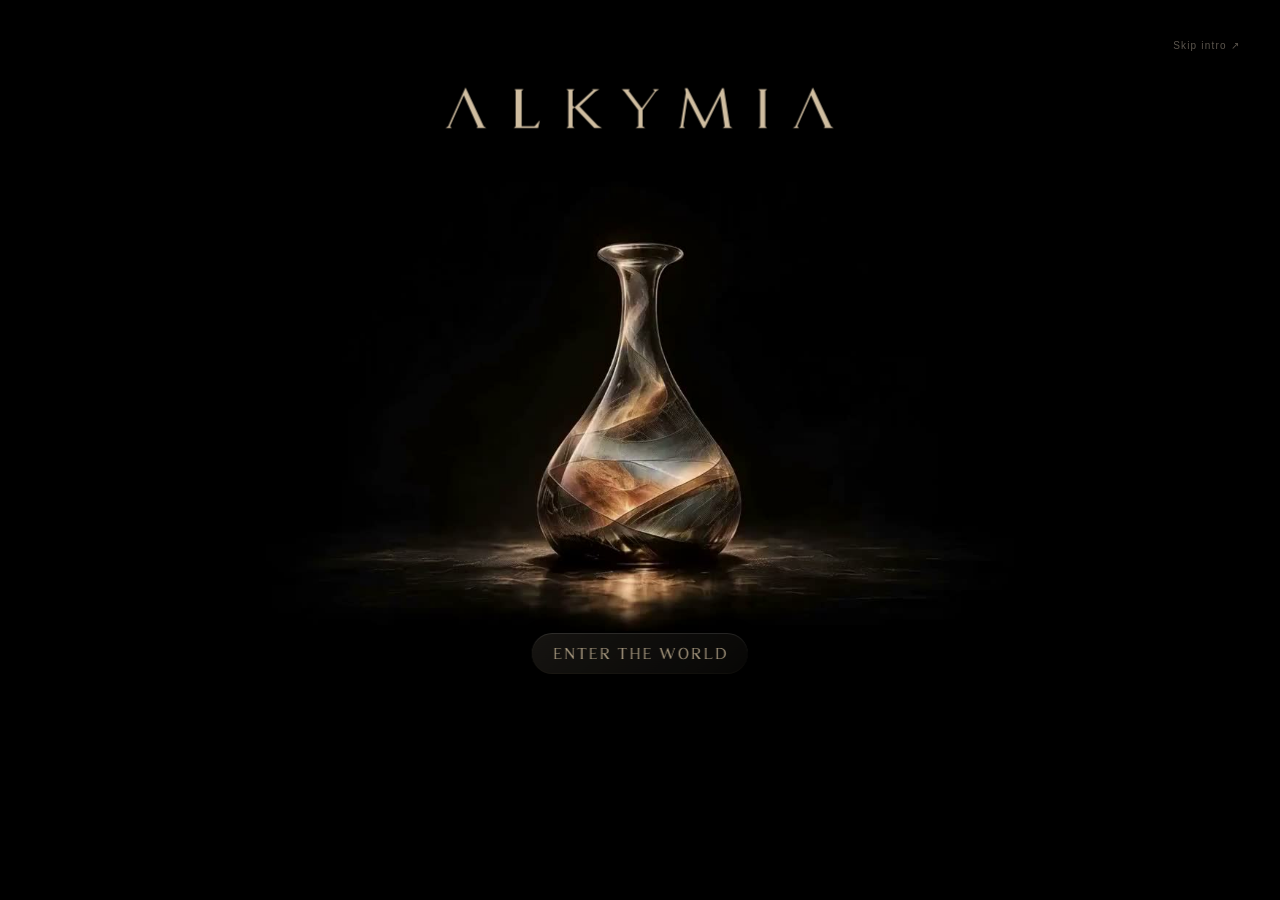
==== commit a1811361: "Use fine golden grains and restore space under the vessel" ====
--- a/index.html
+++ b/index.html
@@ -1,3 +1,3 @@
-<!doctype html><html lang="en" data-light="night"><head><meta charset="UTF-8"><meta name="viewport" content="width=device-width,initial-scale=1"><meta name="theme-color" content="#101619"><title>Alkymia — Immersive World Study</title><link rel="icon" href="favicon.svg" type="image/svg+xml"><link rel="stylesheet" href="style.css?v=layout-v2"><link rel="stylesheet" href="world/world.css?v=seam-v8"><script type="module" src="world/world.js?v=motion-v16"></script><link rel="canonical" href="https://mvisl.github.io/alkymia/"><script>(()=>{const address=new URL(location.href);if(address.searchParams.has('v')){address.searchParams.delete('v');history.replaceState(history.state,'',address.pathname+address.search+address.hash);}})();</script><link rel="stylesheet" href="world/intro.css?v=dust-v21"><script type="module" src="world/intro.js?v=dust-v21"></script><script type="module" src="world/depth.js?v=river-v21"></script><link rel="stylesheet" href="world/depth.css?v=solid-masks-v6"></head><body class="world-study"><section class="genesis" aria-label="The beginning of Alkymia"><video class="genesis-film" playsinline muted preload="metadata" poster="world/media/genesis-poster.jpg?v=dust-v21" aria-hidden="true"><source src="world/media/genesis.mp4?v=dust-v21" type="video/mp4"></video><p class="genesis-status sr-only" role="status" aria-live="polite"></p><button class="genesis-skip">Skip intro ↗</button><div class="genesis-word-shell"><svg class="genesis-word" viewBox="0 0 450 52" role="img" aria-label="Alkymia"><use href="assets/alkymia-wordmark.svg#wordmark"/></svg></div><button class="genesis-vessel" aria-label="Enter the world of Alkymia"><img src="assets/intro-vessel.png" alt="A small glass alchemical vessel, filled with light"><span class="genesis-enter"><svg viewBox="0 0 721 52" aria-hidden="true"><use href="assets/enter-the-world.svg#lettering"/></svg><span class="sr-only">Enter the world</span></span></button></section><button class="world-motion" aria-pressed="false" aria-label="Pause landscape motion">Pause motion</button><button class="genesis-replay" aria-label="Replay the introduction">The beginning ↺</button><a class="skip" href="#world-navigation">Skip to the places</a><header class="world-header"><a class="world-brand" href="./" aria-label="Alkymia home"><svg class="brand-mark" viewBox="0 0 450 52" aria-hidden="true" focusable="false"><use href="assets/alkymia-wordmark.svg#wordmark"/></svg></a></header><div class="lighting-controls world-lighting" role="group" aria-label="Landscape lighting"><div class="lighting-track"><span class="lighting-indicator" aria-hidden="true"></span><button data-light-choice="day" aria-label="Day" title="Day" aria-pressed="false"><svg viewBox="0 0 24 24" aria-hidden="true"><circle cx="12" cy="12" r="4"/><path d="M12 2v2M12 20v2M2 12h2M20 12h2M4.9 4.9l1.4 1.4M17.7 17.7l1.4 1.4M19.1 4.9l-1.4 1.4M6.3 17.7l-1.4 1.4"/></svg><span class="light-tooltip" aria-hidden="true">Day</span></button><button data-light-choice="sunset" aria-label="Sunset" title="Sunset" aria-pressed="false"><svg viewBox="0 0 24 24" aria-hidden="true"><path d="M3 15.5h18M5 19h14M7 15a5 5 0 0 1 10 0M12 3v3M4.5 7.5l2 2M19.5 7.5l-2 2"/></svg><span class="light-tooltip" aria-hidden="true">Sunset</span></button><button data-light-choice="night" aria-label="Night" title="Night" aria-pressed="true"><svg viewBox="0 0 24 24" aria-hidden="true"><path d="M19.6 15.2A8 8 0 0 1 8.8 4.4 8.1 8.1 0 1 0 19.6 15.2Z"/><path class="star" d="M17.5 3v4M15.5 5h4"/></svg><span class="light-tooltip" aria-hidden="true">Night</span></button></div></div>
+<!doctype html><html lang="en" data-light="night"><head><meta charset="UTF-8"><meta name="viewport" content="width=device-width,initial-scale=1"><meta name="theme-color" content="#101619"><title>Alkymia — Immersive World Study</title><link rel="icon" href="favicon.svg" type="image/svg+xml"><link rel="stylesheet" href="style.css?v=layout-v2"><link rel="stylesheet" href="world/world.css?v=seam-v8"><script type="module" src="world/world.js?v=night-arcade-1"></script><link rel="canonical" href="https://mvisl.github.io/alkymia/"><script>(()=>{const address=new URL(location.href);if(address.searchParams.has('v')){address.searchParams.delete('v');history.replaceState(history.state,'',address.pathname+address.search+address.hash);}})();</script><link rel="stylesheet" href="world/intro.css?v=entry-v22"><script type="module" src="world/intro.js?v=entry-v22"></script><script type="module" src="world/depth.js?v=river-v21"></script><link rel="stylesheet" href="world/depth.css?v=solid-masks-v6"></head><body class="world-study"><section class="genesis" aria-label="The beginning of Alkymia"><video class="genesis-film" playsinline muted preload="metadata" poster="world/media/genesis-poster.jpg?v=grains-v22" aria-hidden="true"><source src="world/media/genesis.mp4?v=grains-v22" type="video/mp4"></video><p class="genesis-status sr-only" role="status" aria-live="polite"></p><button class="genesis-skip">Skip intro ↗</button><div class="genesis-word-shell"><svg class="genesis-word" viewBox="0 0 450 52" role="img" aria-label="Alkymia"><use href="assets/alkymia-wordmark.svg#wordmark"/></svg></div><button class="genesis-vessel" aria-label="Enter the world of Alkymia"><img src="assets/intro-vessel.png" alt="A small glass alchemical vessel, filled with light"><span class="genesis-enter"><svg viewBox="0 0 721 52" aria-hidden="true"><use href="assets/enter-the-world.svg#lettering"/></svg><span class="sr-only">Enter the world</span></span></button></section><button class="world-motion" aria-pressed="false" aria-label="Pause landscape motion">Pause motion</button><button class="genesis-replay" aria-label="Replay the introduction">The beginning ↺</button><a class="skip" href="#world-navigation">Skip to the places</a><header class="world-header"><a class="world-brand" href="./" aria-label="Alkymia home"><svg class="brand-mark" viewBox="0 0 450 52" aria-hidden="true" focusable="false"><use href="assets/alkymia-wordmark.svg#wordmark"/></svg></a></header><div class="lighting-controls world-lighting" role="group" aria-label="Landscape lighting"><div class="lighting-track"><span class="lighting-indicator" aria-hidden="true"></span><button data-light-choice="day" aria-label="Day" title="Day" aria-pressed="false"><svg viewBox="0 0 24 24" aria-hidden="true"><circle cx="12" cy="12" r="4"/><path d="M12 2v2M12 20v2M2 12h2M20 12h2M4.9 4.9l1.4 1.4M17.7 17.7l1.4 1.4M19.1 4.9l-1.4 1.4M6.3 17.7l-1.4 1.4"/></svg><span class="light-tooltip" aria-hidden="true">Day</span></button><button data-light-choice="sunset" aria-label="Sunset" title="Sunset" aria-pressed="false"><svg viewBox="0 0 24 24" aria-hidden="true"><path d="M3 15.5h18M5 19h14M7 15a5 5 0 0 1 10 0M12 3v3M4.5 7.5l2 2M19.5 7.5l-2 2"/></svg><span class="light-tooltip" aria-hidden="true">Sunset</span></button><button data-light-choice="night" aria-label="Night" title="Night" aria-pressed="true"><svg viewBox="0 0 24 24" aria-hidden="true"><path d="M19.6 15.2A8 8 0 0 1 8.8 4.4 8.1 8.1 0 1 0 19.6 15.2Z"/><path class="star" d="M17.5 3v4M15.5 5h4"/></svg><span class="light-tooltip" aria-hidden="true">Night</span></button></div></div>
 <main><h1 class="sr-only">Explore the world of Alkymia</h1><div class="scene-shell"><div class="world-window" tabindex="0" aria-label="Panoramic landscape. Scroll horizontally or use the view arrows to explore."><div class="world-canvas"><svg viewBox="0 80 1672 435" preserveAspectRatio="none" role="img" aria-label="A living engraving of a river, tower, aquarium, palace and bridge"><image class="light-layer light-day" href="assets/world-day.png" width="1672" height="941" preserveAspectRatio="none"/><image class="light-layer light-sunset" href="assets/world-sunset.png" width="1672" height="941" preserveAspectRatio="none"/></svg><div class="depth-scene light-layer light-night" role="img" aria-label="The layered night landscape of Alkymia"><div class="depth-plane" data-plane="base"><img src="world/layers/base.webp" alt="" width="3344" height="870" decoding="async" draggable="false" style="left:0.0000000%;top:0.0000000%;width:100.0000000%;height:100.0000000%"></div><div class="depth-plane" data-plane="sky"><img src="world/layers/sky.webp" alt="" width="3344" height="240" decoding="async" draggable="false" style="left:0.0000000%;top:0.0000000%;width:100.0000000%;height:27.5862069%"></div><div class="depth-plane" data-plane="city"><img src="world/layers/city.webp" alt="" width="3344" height="870" decoding="async" draggable="false" style="left:0.0000000%;top:0.0000000%;width:100.0000000%;height:100.0000000%"></div><div class="depth-plane" data-plane="water"><img src="world/layers/water.webp" alt="" width="1760" height="148" decoding="async" draggable="false" style="left:33.1937799%;top:82.9885057%;width:52.6315789%;height:17.0114943%"></div><div class="depth-plane" data-plane="landmarks"><img src="world/layers/landmarks.webp" alt="" width="3210" height="870" decoding="async" draggable="false" style="left:0.0000000%;top:0.0000000%;width:95.9928230%;height:100.0000000%"></div><div class="depth-plane" data-plane="left-bank"><img src="world/layers/left-bank.webp" alt="" width="2550" height="862" decoding="async" draggable="false" style="left:5.9808612%;top:0.9195402%;width:76.2559809%;height:99.0804598%"></div><div class="depth-plane" data-plane="right-bank"><img src="world/layers/right-bank.webp" alt="" width="2564" height="860" decoding="async" draggable="false" style="left:18.7799043%;top:1.1494253%;width:76.6746411%;height:98.8505747%"></div><div class="depth-plane" data-plane="left-tree"><img src="world/layers/left-tree.webp" alt="" width="486" height="870" decoding="async" draggable="false" style="left:0.0000000%;top:0.0000000%;width:14.5334928%;height:100.0000000%"></div><div class="depth-plane" data-plane="right-tree"><img src="world/layers/right-tree.webp" alt="" width="3004" height="870" decoding="async" draggable="false" style="left:10.1674641%;top:0.0000000%;width:89.8325359%;height:100.0000000%"></div></div><svg class="world-dimmer" viewBox="0 80 1672 435" preserveAspectRatio="none" aria-hidden="true"><defs><filter id="focus-soften" x="-10%" y="-10%" width="120%" height="120%"><feGaussianBlur stdDeviation="4"/></filter><mask id="focus-cutout" maskUnits="userSpaceOnUse" x="0" y="80" width="1672" height="435"><rect x="0" y="80" width="1672" height="435" fill="white"/><path id="focus-silhouette" fill="black" fill-rule="evenodd" filter="url(#focus-soften)"/></mask></defs><rect x="0" y="80" width="1672" height="435" fill="var(--surround)" mask="url(#focus-cutout)"/></svg><div id="world-landmarks"></div></div></div></div><div class="pan-controls"><button data-pan="-1" aria-label="Explore to the left">←</button><p>Drag to explore <span>·</span> Select a landmark</p><button data-pan="1" aria-label="Explore to the right">→</button></div><nav id="world-navigation" aria-label="The five places"></nav></main><dialog id="space-dialog" aria-labelledby="space-title"><div class="dialog-shell"><button class="close" aria-label="Close this space">Close <span aria-hidden="true">×</span></button><div id="space-content"></div><nav class="space-navigation" aria-label="Other places"></nav></div></dialog>
 </body></html>
--- a/world/intro.css
+++ b/world/intro.css
@@ -59,7 +59,7 @@
  transform:translateX(-50%);
  min-width:min(90vw,var(--vessel-hit-width,150px));
  max-width:90vw;
- padding-top:calc(var(--vessel-hit-height,42svh) + clamp(12px,3svh,26px));
+ padding-top:calc(var(--vessel-hit-height,48svh) + clamp(12px,2svh,20px));
 }
 .genesis-vessel:focus-visible{outline:none}
 .genesis-vessel:focus-visible .genesis-enter{outline:2px solid currentColor;outline-offset:4px}
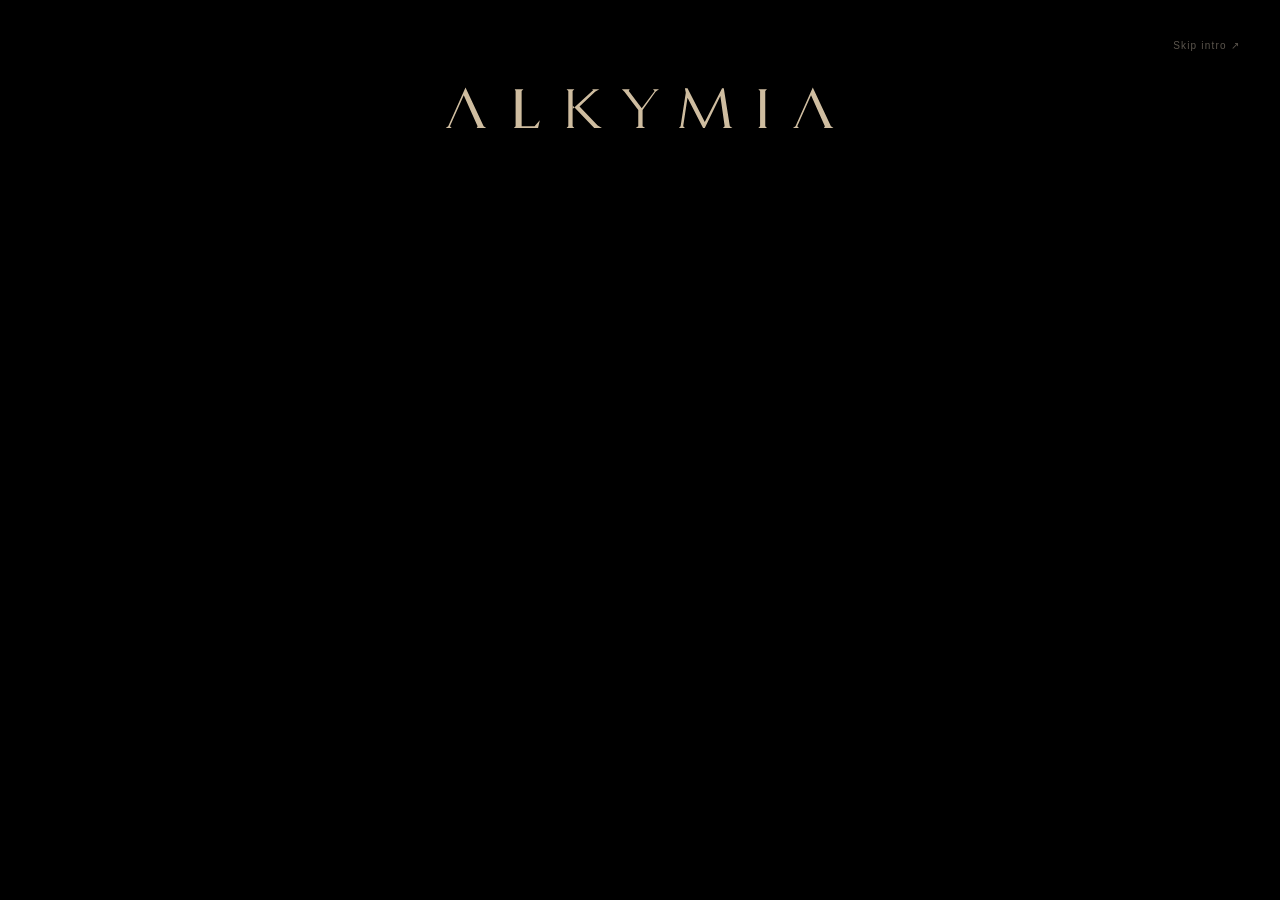
==== commit 09760ced: "Dress Passage in polished marble and painted vaults" ====
--- a/index.html
+++ b/index.html
@@ -1,3 +1,3 @@
-<!doctype html><html lang="en" data-light="night"><head><meta charset="UTF-8"><meta name="viewport" content="width=device-width,initial-scale=1"><meta name="theme-color" content="#101619"><title>Alkymia — Immersive World Study</title><link rel="icon" href="favicon.svg" type="image/svg+xml"><link rel="stylesheet" href="style.css?v=layout-v2"><link rel="stylesheet" href="world/world.css?v=seam-v8"><script type="module" src="world/world.js?v=night-arcade-1"></script><link rel="canonical" href="https://mvisl.github.io/alkymia/"><script>(()=>{const address=new URL(location.href);if(address.searchParams.has('v')){address.searchParams.delete('v');history.replaceState(history.state,'',address.pathname+address.search+address.hash);}})();</script><link rel="stylesheet" href="world/intro.css?v=entry-v22"><script type="module" src="world/intro.js?v=entry-v22"></script><script type="module" src="world/depth.js?v=river-v21"></script><link rel="stylesheet" href="world/depth.css?v=solid-masks-v6"></head><body class="world-study"><section class="genesis" aria-label="The beginning of Alkymia"><video class="genesis-film" playsinline muted preload="metadata" poster="world/media/genesis-poster.jpg?v=grains-v22" aria-hidden="true"><source src="world/media/genesis.mp4?v=grains-v22" type="video/mp4"></video><p class="genesis-status sr-only" role="status" aria-live="polite"></p><button class="genesis-skip">Skip intro ↗</button><div class="genesis-word-shell"><svg class="genesis-word" viewBox="0 0 450 52" role="img" aria-label="Alkymia"><use href="assets/alkymia-wordmark.svg#wordmark"/></svg></div><button class="genesis-vessel" aria-label="Enter the world of Alkymia"><img src="assets/intro-vessel.png" alt="A small glass alchemical vessel, filled with light"><span class="genesis-enter"><svg viewBox="0 0 721 52" aria-hidden="true"><use href="assets/enter-the-world.svg#lettering"/></svg><span class="sr-only">Enter the world</span></span></button></section><button class="world-motion" aria-pressed="false" aria-label="Pause landscape motion">Pause motion</button><button class="genesis-replay" aria-label="Replay the introduction">The beginning ↺</button><a class="skip" href="#world-navigation">Skip to the places</a><header class="world-header"><a class="world-brand" href="./" aria-label="Alkymia home"><svg class="brand-mark" viewBox="0 0 450 52" aria-hidden="true" focusable="false"><use href="assets/alkymia-wordmark.svg#wordmark"/></svg></a></header><div class="lighting-controls world-lighting" role="group" aria-label="Landscape lighting"><div class="lighting-track"><span class="lighting-indicator" aria-hidden="true"></span><button data-light-choice="day" aria-label="Day" title="Day" aria-pressed="false"><svg viewBox="0 0 24 24" aria-hidden="true"><circle cx="12" cy="12" r="4"/><path d="M12 2v2M12 20v2M2 12h2M20 12h2M4.9 4.9l1.4 1.4M17.7 17.7l1.4 1.4M19.1 4.9l-1.4 1.4M6.3 17.7l-1.4 1.4"/></svg><span class="light-tooltip" aria-hidden="true">Day</span></button><button data-light-choice="sunset" aria-label="Sunset" title="Sunset" aria-pressed="false"><svg viewBox="0 0 24 24" aria-hidden="true"><path d="M3 15.5h18M5 19h14M7 15a5 5 0 0 1 10 0M12 3v3M4.5 7.5l2 2M19.5 7.5l-2 2"/></svg><span class="light-tooltip" aria-hidden="true">Sunset</span></button><button data-light-choice="night" aria-label="Night" title="Night" aria-pressed="true"><svg viewBox="0 0 24 24" aria-hidden="true"><path d="M19.6 15.2A8 8 0 0 1 8.8 4.4 8.1 8.1 0 1 0 19.6 15.2Z"/><path class="star" d="M17.5 3v4M15.5 5h4"/></svg><span class="light-tooltip" aria-hidden="true">Night</span></button></div></div>
+<!doctype html><html lang="en" data-light="night"><head><meta charset="UTF-8"><meta name="viewport" content="width=device-width,initial-scale=1"><meta name="theme-color" content="#101619"><title>Alkymia — Immersive World Study</title><link rel="icon" href="favicon.svg" type="image/svg+xml"><link rel="stylesheet" href="style.css?v=layout-v2"><link rel="stylesheet" href="world/world.css?v=seam-v8"><script type="module" src="world/world.js?v=night-arcade-8"></script><link rel="canonical" href="https://mvisl.github.io/alkymia/"><script>(()=>{const address=new URL(location.href);if(address.searchParams.has('v')){address.searchParams.delete('v');history.replaceState(history.state,'',address.pathname+address.search+address.hash);}})();</script><link rel="stylesheet" href="world/intro.css?v=entry-v22"><script type="module" src="world/intro.js?v=entry-v22"></script><script type="module" src="world/depth.js?v=river-v21"></script><link rel="stylesheet" href="world/depth.css?v=solid-masks-v6"></head><body class="world-study"><section class="genesis" aria-label="The beginning of Alkymia"><video class="genesis-film" playsinline muted preload="metadata" poster="world/media/genesis-poster.jpg?v=grains-v22" aria-hidden="true"><source src="world/media/genesis.mp4?v=grains-v22" type="video/mp4"></video><p class="genesis-status sr-only" role="status" aria-live="polite"></p><button class="genesis-skip">Skip intro ↗</button><div class="genesis-word-shell"><svg class="genesis-word" viewBox="0 0 450 52" role="img" aria-label="Alkymia"><use href="assets/alkymia-wordmark.svg#wordmark"/></svg></div><button class="genesis-vessel" aria-label="Enter the world of Alkymia"><img src="assets/intro-vessel.png" alt="A small glass alchemical vessel, filled with light"><span class="genesis-enter"><svg viewBox="0 0 721 52" aria-hidden="true"><use href="assets/enter-the-world.svg#lettering"/></svg><span class="sr-only">Enter the world</span></span></button></section><button class="world-motion" aria-pressed="false" aria-label="Pause landscape motion">Pause motion</button><button class="genesis-replay" aria-label="Replay the introduction">The beginning ↺</button><a class="skip" href="#world-navigation">Skip to the places</a><header class="world-header"><a class="world-brand" href="./" aria-label="Alkymia home"><svg class="brand-mark" viewBox="0 0 450 52" aria-hidden="true" focusable="false"><use href="assets/alkymia-wordmark.svg#wordmark"/></svg></a></header><div class="lighting-controls world-lighting" role="group" aria-label="Landscape lighting"><div class="lighting-track"><span class="lighting-indicator" aria-hidden="true"></span><button data-light-choice="day" aria-label="Day" title="Day" aria-pressed="false"><svg viewBox="0 0 24 24" aria-hidden="true"><circle cx="12" cy="12" r="4"/><path d="M12 2v2M12 20v2M2 12h2M20 12h2M4.9 4.9l1.4 1.4M17.7 17.7l1.4 1.4M19.1 4.9l-1.4 1.4M6.3 17.7l-1.4 1.4"/></svg><span class="light-tooltip" aria-hidden="true">Day</span></button><button data-light-choice="sunset" aria-label="Sunset" title="Sunset" aria-pressed="false"><svg viewBox="0 0 24 24" aria-hidden="true"><path d="M3 15.5h18M5 19h14M7 15a5 5 0 0 1 10 0M12 3v3M4.5 7.5l2 2M19.5 7.5l-2 2"/></svg><span class="light-tooltip" aria-hidden="true">Sunset</span></button><button data-light-choice="night" aria-label="Night" title="Night" aria-pressed="true"><svg viewBox="0 0 24 24" aria-hidden="true"><path d="M19.6 15.2A8 8 0 0 1 8.8 4.4 8.1 8.1 0 1 0 19.6 15.2Z"/><path class="star" d="M17.5 3v4M15.5 5h4"/></svg><span class="light-tooltip" aria-hidden="true">Night</span></button></div></div>
 <main><h1 class="sr-only">Explore the world of Alkymia</h1><div class="scene-shell"><div class="world-window" tabindex="0" aria-label="Panoramic landscape. Scroll horizontally or use the view arrows to explore."><div class="world-canvas"><svg viewBox="0 80 1672 435" preserveAspectRatio="none" role="img" aria-label="A living engraving of a river, tower, aquarium, palace and bridge"><image class="light-layer light-day" href="assets/world-day.png" width="1672" height="941" preserveAspectRatio="none"/><image class="light-layer light-sunset" href="assets/world-sunset.png" width="1672" height="941" preserveAspectRatio="none"/></svg><div class="depth-scene light-layer light-night" role="img" aria-label="The layered night landscape of Alkymia"><div class="depth-plane" data-plane="base"><img src="world/layers/base.webp" alt="" width="3344" height="870" decoding="async" draggable="false" style="left:0.0000000%;top:0.0000000%;width:100.0000000%;height:100.0000000%"></div><div class="depth-plane" data-plane="sky"><img src="world/layers/sky.webp" alt="" width="3344" height="240" decoding="async" draggable="false" style="left:0.0000000%;top:0.0000000%;width:100.0000000%;height:27.5862069%"></div><div class="depth-plane" data-plane="city"><img src="world/layers/city.webp" alt="" width="3344" height="870" decoding="async" draggable="false" style="left:0.0000000%;top:0.0000000%;width:100.0000000%;height:100.0000000%"></div><div class="depth-plane" data-plane="water"><img src="world/layers/water.webp" alt="" width="1760" height="148" decoding="async" draggable="false" style="left:33.1937799%;top:82.9885057%;width:52.6315789%;height:17.0114943%"></div><div class="depth-plane" data-plane="landmarks"><img src="world/layers/landmarks.webp" alt="" width="3210" height="870" decoding="async" draggable="false" style="left:0.0000000%;top:0.0000000%;width:95.9928230%;height:100.0000000%"></div><div class="depth-plane" data-plane="left-bank"><img src="world/layers/left-bank.webp" alt="" width="2550" height="862" decoding="async" draggable="false" style="left:5.9808612%;top:0.9195402%;width:76.2559809%;height:99.0804598%"></div><div class="depth-plane" data-plane="right-bank"><img src="world/layers/right-bank.webp" alt="" width="2564" height="860" decoding="async" draggable="false" style="left:18.7799043%;top:1.1494253%;width:76.6746411%;height:98.8505747%"></div><div class="depth-plane" data-plane="left-tree"><img src="world/layers/left-tree.webp" alt="" width="486" height="870" decoding="async" draggable="false" style="left:0.0000000%;top:0.0000000%;width:14.5334928%;height:100.0000000%"></div><div class="depth-plane" data-plane="right-tree"><img src="world/layers/right-tree.webp" alt="" width="3004" height="870" decoding="async" draggable="false" style="left:10.1674641%;top:0.0000000%;width:89.8325359%;height:100.0000000%"></div></div><svg class="world-dimmer" viewBox="0 80 1672 435" preserveAspectRatio="none" aria-hidden="true"><defs><filter id="focus-soften" x="-10%" y="-10%" width="120%" height="120%"><feGaussianBlur stdDeviation="4"/></filter><mask id="focus-cutout" maskUnits="userSpaceOnUse" x="0" y="80" width="1672" height="435"><rect x="0" y="80" width="1672" height="435" fill="white"/><path id="focus-silhouette" fill="black" fill-rule="evenodd" filter="url(#focus-soften)"/></mask></defs><rect x="0" y="80" width="1672" height="435" fill="var(--surround)" mask="url(#focus-cutout)"/></svg><div id="world-landmarks"></div></div></div></div><div class="pan-controls"><button data-pan="-1" aria-label="Explore to the left">←</button><p>Drag to explore <span>·</span> Select a landmark</p><button data-pan="1" aria-label="Explore to the right">→</button></div><nav id="world-navigation" aria-label="The five places"></nav></main><dialog id="space-dialog" aria-labelledby="space-title"><div class="dialog-shell"><button class="close" aria-label="Close this space">Close <span aria-hidden="true">×</span></button><div id="space-content"></div><nav class="space-navigation" aria-label="Other places"></nav></div></dialog>
 </body></html>
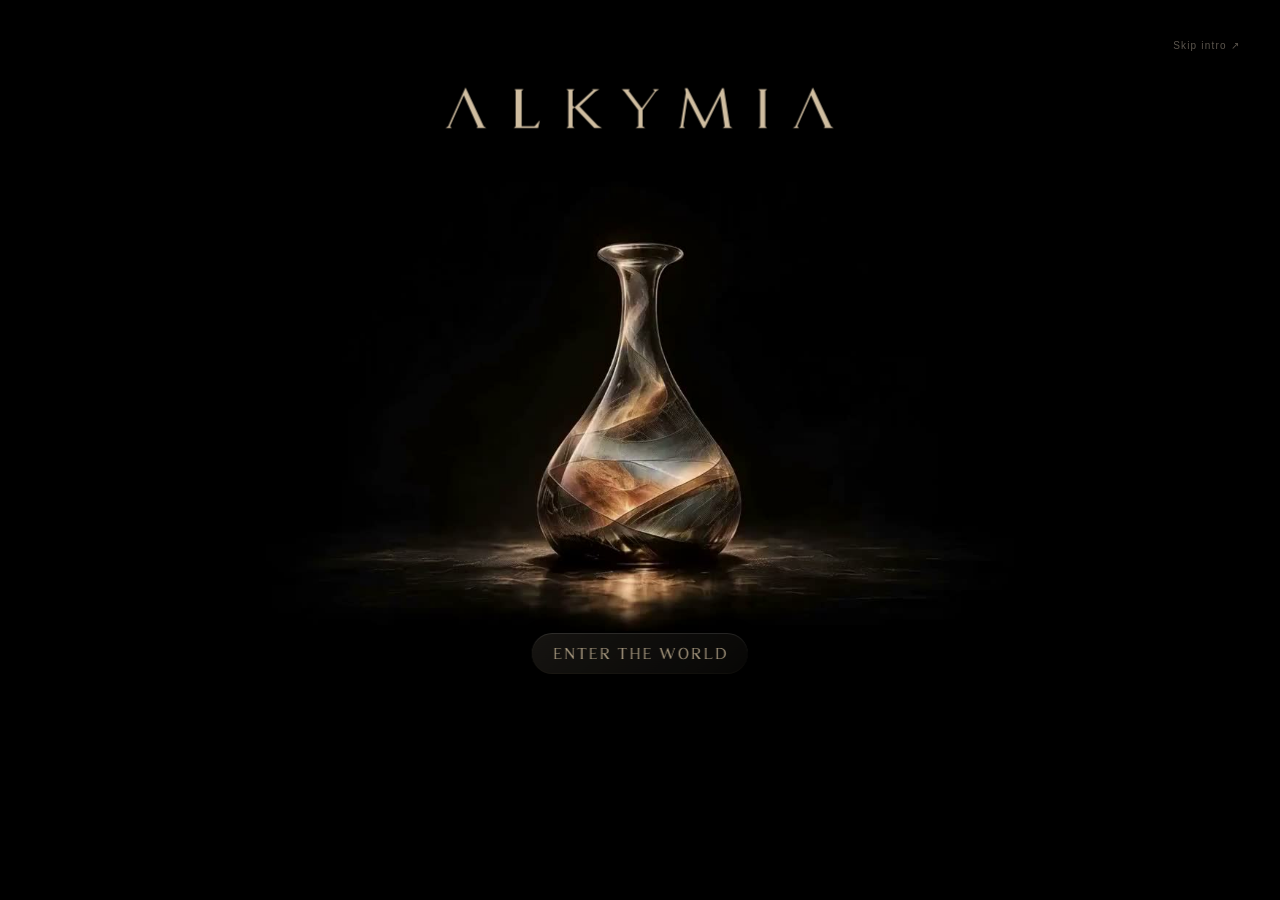
==== commit ee0cf3df: "Keep landmark keyboard focus on its caption" ====
--- a/index.html
+++ b/index.html
@@ -1,3 +1,3 @@
-<!doctype html><html lang="en" data-light="night"><head><meta charset="UTF-8"><meta name="viewport" content="width=device-width,initial-scale=1"><meta name="theme-color" content="#101619"><title>Alkymia — Immersive World Study</title><link rel="icon" href="favicon.svg" type="image/svg+xml"><link rel="stylesheet" href="style.css?v=layout-v2"><link rel="stylesheet" href="world/world.css?v=seam-v8"><script type="module" src="world/world.js?v=night-arcade-8"></script><link rel="canonical" href="https://mvisl.github.io/alkymia/"><script>(()=>{const address=new URL(location.href);if(address.searchParams.has('v')){address.searchParams.delete('v');history.replaceState(history.state,'',address.pathname+address.search+address.hash);}})();</script><link rel="stylesheet" href="world/intro.css?v=entry-v22"><script type="module" src="world/intro.js?v=entry-v22"></script><script type="module" src="world/depth.js?v=river-v21"></script><link rel="stylesheet" href="world/depth.css?v=solid-masks-v6"></head><body class="world-study"><section class="genesis" aria-label="The beginning of Alkymia"><video class="genesis-film" playsinline muted preload="metadata" poster="world/media/genesis-poster.jpg?v=grains-v22" aria-hidden="true"><source src="world/media/genesis.mp4?v=grains-v22" type="video/mp4"></video><p class="genesis-status sr-only" role="status" aria-live="polite"></p><button class="genesis-skip">Skip intro ↗</button><div class="genesis-word-shell"><svg class="genesis-word" viewBox="0 0 450 52" role="img" aria-label="Alkymia"><use href="assets/alkymia-wordmark.svg#wordmark"/></svg></div><button class="genesis-vessel" aria-label="Enter the world of Alkymia"><img src="assets/intro-vessel.png" alt="A small glass alchemical vessel, filled with light"><span class="genesis-enter"><svg viewBox="0 0 721 52" aria-hidden="true"><use href="assets/enter-the-world.svg#lettering"/></svg><span class="sr-only">Enter the world</span></span></button></section><button class="world-motion" aria-pressed="false" aria-label="Pause landscape motion">Pause motion</button><button class="genesis-replay" aria-label="Replay the introduction">The beginning ↺</button><a class="skip" href="#world-navigation">Skip to the places</a><header class="world-header"><a class="world-brand" href="./" aria-label="Alkymia home"><svg class="brand-mark" viewBox="0 0 450 52" aria-hidden="true" focusable="false"><use href="assets/alkymia-wordmark.svg#wordmark"/></svg></a></header><div class="lighting-controls world-lighting" role="group" aria-label="Landscape lighting"><div class="lighting-track"><span class="lighting-indicator" aria-hidden="true"></span><button data-light-choice="day" aria-label="Day" title="Day" aria-pressed="false"><svg viewBox="0 0 24 24" aria-hidden="true"><circle cx="12" cy="12" r="4"/><path d="M12 2v2M12 20v2M2 12h2M20 12h2M4.9 4.9l1.4 1.4M17.7 17.7l1.4 1.4M19.1 4.9l-1.4 1.4M6.3 17.7l-1.4 1.4"/></svg><span class="light-tooltip" aria-hidden="true">Day</span></button><button data-light-choice="sunset" aria-label="Sunset" title="Sunset" aria-pressed="false"><svg viewBox="0 0 24 24" aria-hidden="true"><path d="M3 15.5h18M5 19h14M7 15a5 5 0 0 1 10 0M12 3v3M4.5 7.5l2 2M19.5 7.5l-2 2"/></svg><span class="light-tooltip" aria-hidden="true">Sunset</span></button><button data-light-choice="night" aria-label="Night" title="Night" aria-pressed="true"><svg viewBox="0 0 24 24" aria-hidden="true"><path d="M19.6 15.2A8 8 0 0 1 8.8 4.4 8.1 8.1 0 1 0 19.6 15.2Z"/><path class="star" d="M17.5 3v4M15.5 5h4"/></svg><span class="light-tooltip" aria-hidden="true">Night</span></button></div></div>
+<!doctype html><html lang="en" data-light="night"><head><meta charset="UTF-8"><meta name="viewport" content="width=device-width,initial-scale=1"><meta name="theme-color" content="#101619"><title>Alkymia — Immersive World Study</title><link rel="icon" href="favicon.svg" type="image/svg+xml"><link rel="stylesheet" href="style.css?v=layout-v2"><link rel="stylesheet" href="world/world.css?v=caption-focus-v1"><script type="module" src="world/world.js?v=night-arcade-12"></script><link rel="canonical" href="https://mvisl.github.io/alkymia/"><script>(()=>{const address=new URL(location.href);if(address.searchParams.has('v')){address.searchParams.delete('v');history.replaceState(history.state,'',address.pathname+address.search+address.hash);}})();</script><link rel="stylesheet" href="world/intro.css?v=entry-v22"><script type="module" src="world/intro.js?v=entry-v22"></script><script type="module" src="world/depth.js?v=river-v21"></script><link rel="stylesheet" href="world/depth.css?v=solid-masks-v6"></head><body class="world-study"><section class="genesis" aria-label="The beginning of Alkymia"><video class="genesis-film" playsinline muted preload="metadata" poster="world/media/genesis-poster.jpg?v=grains-v22" aria-hidden="true"><source src="world/media/genesis.mp4?v=grains-v22" type="video/mp4"></video><p class="genesis-status sr-only" role="status" aria-live="polite"></p><button class="genesis-skip">Skip intro ↗</button><div class="genesis-word-shell"><svg class="genesis-word" viewBox="0 0 450 52" role="img" aria-label="Alkymia"><use href="assets/alkymia-wordmark.svg#wordmark"/></svg></div><button class="genesis-vessel" aria-label="Enter the world of Alkymia"><img src="assets/intro-vessel.png" alt="A small glass alchemical vessel, filled with light"><span class="genesis-enter"><svg viewBox="0 0 721 52" aria-hidden="true"><use href="assets/enter-the-world.svg#lettering"/></svg><span class="sr-only">Enter the world</span></span></button></section><button class="world-motion" aria-pressed="false" aria-label="Pause landscape motion">Pause motion</button><button class="genesis-replay" aria-label="Replay the introduction">The beginning ↺</button><a class="skip" href="#world-navigation">Skip to the places</a><header class="world-header"><a class="world-brand" href="./" aria-label="Alkymia home"><svg class="brand-mark" viewBox="0 0 450 52" aria-hidden="true" focusable="false"><use href="assets/alkymia-wordmark.svg#wordmark"/></svg></a></header><div class="lighting-controls world-lighting" role="group" aria-label="Landscape lighting"><div class="lighting-track"><span class="lighting-indicator" aria-hidden="true"></span><button data-light-choice="day" aria-label="Day" title="Day" aria-pressed="false"><svg viewBox="0 0 24 24" aria-hidden="true"><circle cx="12" cy="12" r="4"/><path d="M12 2v2M12 20v2M2 12h2M20 12h2M4.9 4.9l1.4 1.4M17.7 17.7l1.4 1.4M19.1 4.9l-1.4 1.4M6.3 17.7l-1.4 1.4"/></svg><span class="light-tooltip" aria-hidden="true">Day</span></button><button data-light-choice="sunset" aria-label="Sunset" title="Sunset" aria-pressed="false"><svg viewBox="0 0 24 24" aria-hidden="true"><path d="M3 15.5h18M5 19h14M7 15a5 5 0 0 1 10 0M12 3v3M4.5 7.5l2 2M19.5 7.5l-2 2"/></svg><span class="light-tooltip" aria-hidden="true">Sunset</span></button><button data-light-choice="night" aria-label="Night" title="Night" aria-pressed="true"><svg viewBox="0 0 24 24" aria-hidden="true"><path d="M19.6 15.2A8 8 0 0 1 8.8 4.4 8.1 8.1 0 1 0 19.6 15.2Z"/><path class="star" d="M17.5 3v4M15.5 5h4"/></svg><span class="light-tooltip" aria-hidden="true">Night</span></button></div></div>
 <main><h1 class="sr-only">Explore the world of Alkymia</h1><div class="scene-shell"><div class="world-window" tabindex="0" aria-label="Panoramic landscape. Scroll horizontally or use the view arrows to explore."><div class="world-canvas"><svg viewBox="0 80 1672 435" preserveAspectRatio="none" role="img" aria-label="A living engraving of a river, tower, aquarium, palace and bridge"><image class="light-layer light-day" href="assets/world-day.png" width="1672" height="941" preserveAspectRatio="none"/><image class="light-layer light-sunset" href="assets/world-sunset.png" width="1672" height="941" preserveAspectRatio="none"/></svg><div class="depth-scene light-layer light-night" role="img" aria-label="The layered night landscape of Alkymia"><div class="depth-plane" data-plane="base"><img src="world/layers/base.webp" alt="" width="3344" height="870" decoding="async" draggable="false" style="left:0.0000000%;top:0.0000000%;width:100.0000000%;height:100.0000000%"></div><div class="depth-plane" data-plane="sky"><img src="world/layers/sky.webp" alt="" width="3344" height="240" decoding="async" draggable="false" style="left:0.0000000%;top:0.0000000%;width:100.0000000%;height:27.5862069%"></div><div class="depth-plane" data-plane="city"><img src="world/layers/city.webp" alt="" width="3344" height="870" decoding="async" draggable="false" style="left:0.0000000%;top:0.0000000%;width:100.0000000%;height:100.0000000%"></div><div class="depth-plane" data-plane="water"><img src="world/layers/water.webp" alt="" width="1760" height="148" decoding="async" draggable="false" style="left:33.1937799%;top:82.9885057%;width:52.6315789%;height:17.0114943%"></div><div class="depth-plane" data-plane="landmarks"><img src="world/layers/landmarks.webp" alt="" width="3210" height="870" decoding="async" draggable="false" style="left:0.0000000%;top:0.0000000%;width:95.9928230%;height:100.0000000%"></div><div class="depth-plane" data-plane="left-bank"><img src="world/layers/left-bank.webp" alt="" width="2550" height="862" decoding="async" draggable="false" style="left:5.9808612%;top:0.9195402%;width:76.2559809%;height:99.0804598%"></div><div class="depth-plane" data-plane="right-bank"><img src="world/layers/right-bank.webp" alt="" width="2564" height="860" decoding="async" draggable="false" style="left:18.7799043%;top:1.1494253%;width:76.6746411%;height:98.8505747%"></div><div class="depth-plane" data-plane="left-tree"><img src="world/layers/left-tree.webp" alt="" width="486" height="870" decoding="async" draggable="false" style="left:0.0000000%;top:0.0000000%;width:14.5334928%;height:100.0000000%"></div><div class="depth-plane" data-plane="right-tree"><img src="world/layers/right-tree.webp" alt="" width="3004" height="870" decoding="async" draggable="false" style="left:10.1674641%;top:0.0000000%;width:89.8325359%;height:100.0000000%"></div></div><svg class="world-dimmer" viewBox="0 80 1672 435" preserveAspectRatio="none" aria-hidden="true"><defs><filter id="focus-soften" x="-10%" y="-10%" width="120%" height="120%"><feGaussianBlur stdDeviation="4"/></filter><mask id="focus-cutout" maskUnits="userSpaceOnUse" x="0" y="80" width="1672" height="435"><rect x="0" y="80" width="1672" height="435" fill="white"/><path id="focus-silhouette" fill="black" fill-rule="evenodd" filter="url(#focus-soften)"/></mask></defs><rect x="0" y="80" width="1672" height="435" fill="var(--surround)" mask="url(#focus-cutout)"/></svg><div id="world-landmarks"></div></div></div></div><div class="pan-controls"><button data-pan="-1" aria-label="Explore to the left">←</button><p>Drag to explore <span>·</span> Select a landmark</p><button data-pan="1" aria-label="Explore to the right">→</button></div><nav id="world-navigation" aria-label="The five places"></nav></main><dialog id="space-dialog" aria-labelledby="space-title"><div class="dialog-shell"><button class="close" aria-label="Close this space">Close <span aria-hidden="true">×</span></button><div id="space-content"></div><nav class="space-navigation" aria-label="Other places"></nav></div></dialog>
 </body></html>
--- a/world/world.css
+++ b/world/world.css
@@ -17,6 +17,9 @@
 .world-canvas>.world-dimmer{position:absolute;inset:0;pointer-events:none;opacity:0;transition:opacity .45s ease}
 .world-canvas[data-active]>.world-dimmer{opacity:.3}
 .landmark.is-emphasized .landmark-caption{opacity:1;transform:translate(-50%,0)}
+/* Keep keyboard focus visible in the caption, without framing the artwork. */
+.landmark:focus-visible{outline:none}
+.landmark:focus-visible .landmark-caption b{text-decoration:underline;text-underline-offset:.23em;text-decoration-thickness:2px}
 #world-navigation a.is-emphasized{color:var(--ink)}#world-navigation a{transition:color .35s}
 #world-navigation:has(.is-emphasized) a:not(.is-emphasized){color:var(--quiet)}
 @media(prefers-reduced-motion:reduce){.world-canvas>.world-dimmer,#world-navigation a{transition:none}}
